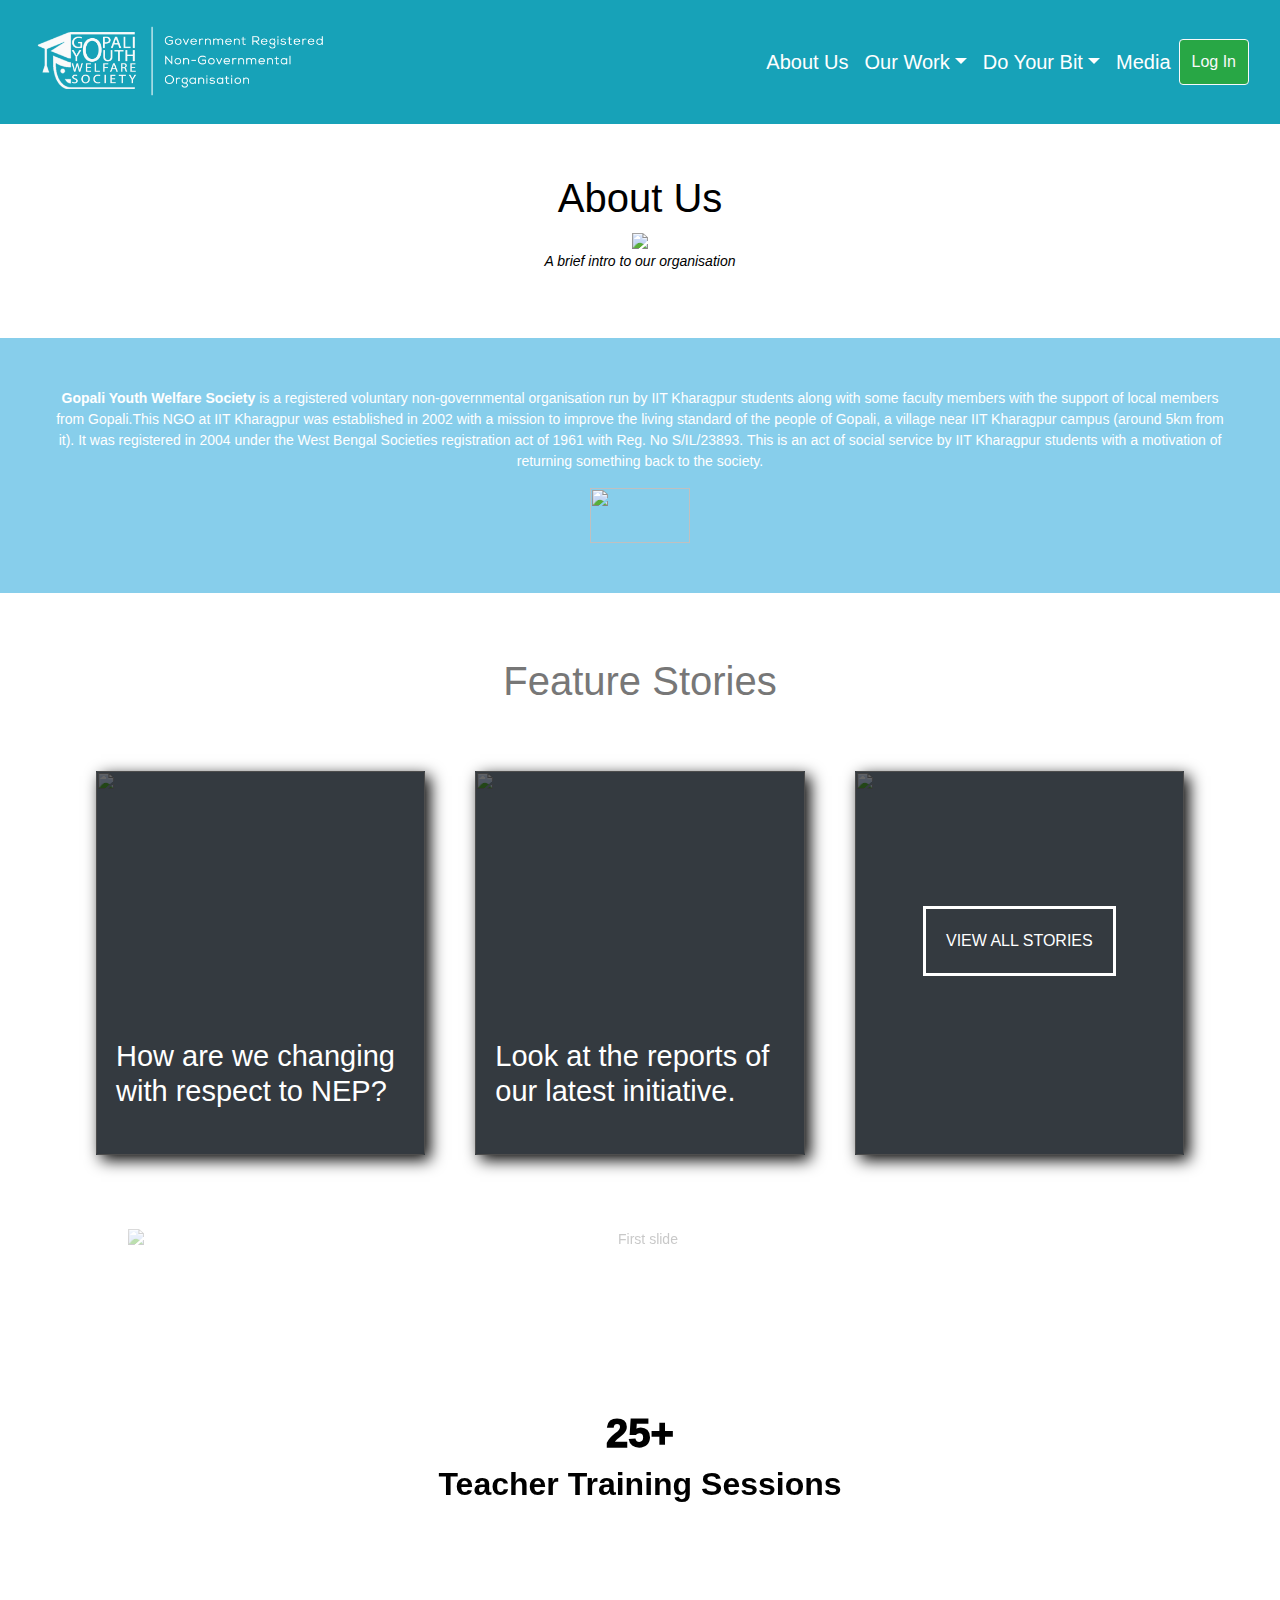
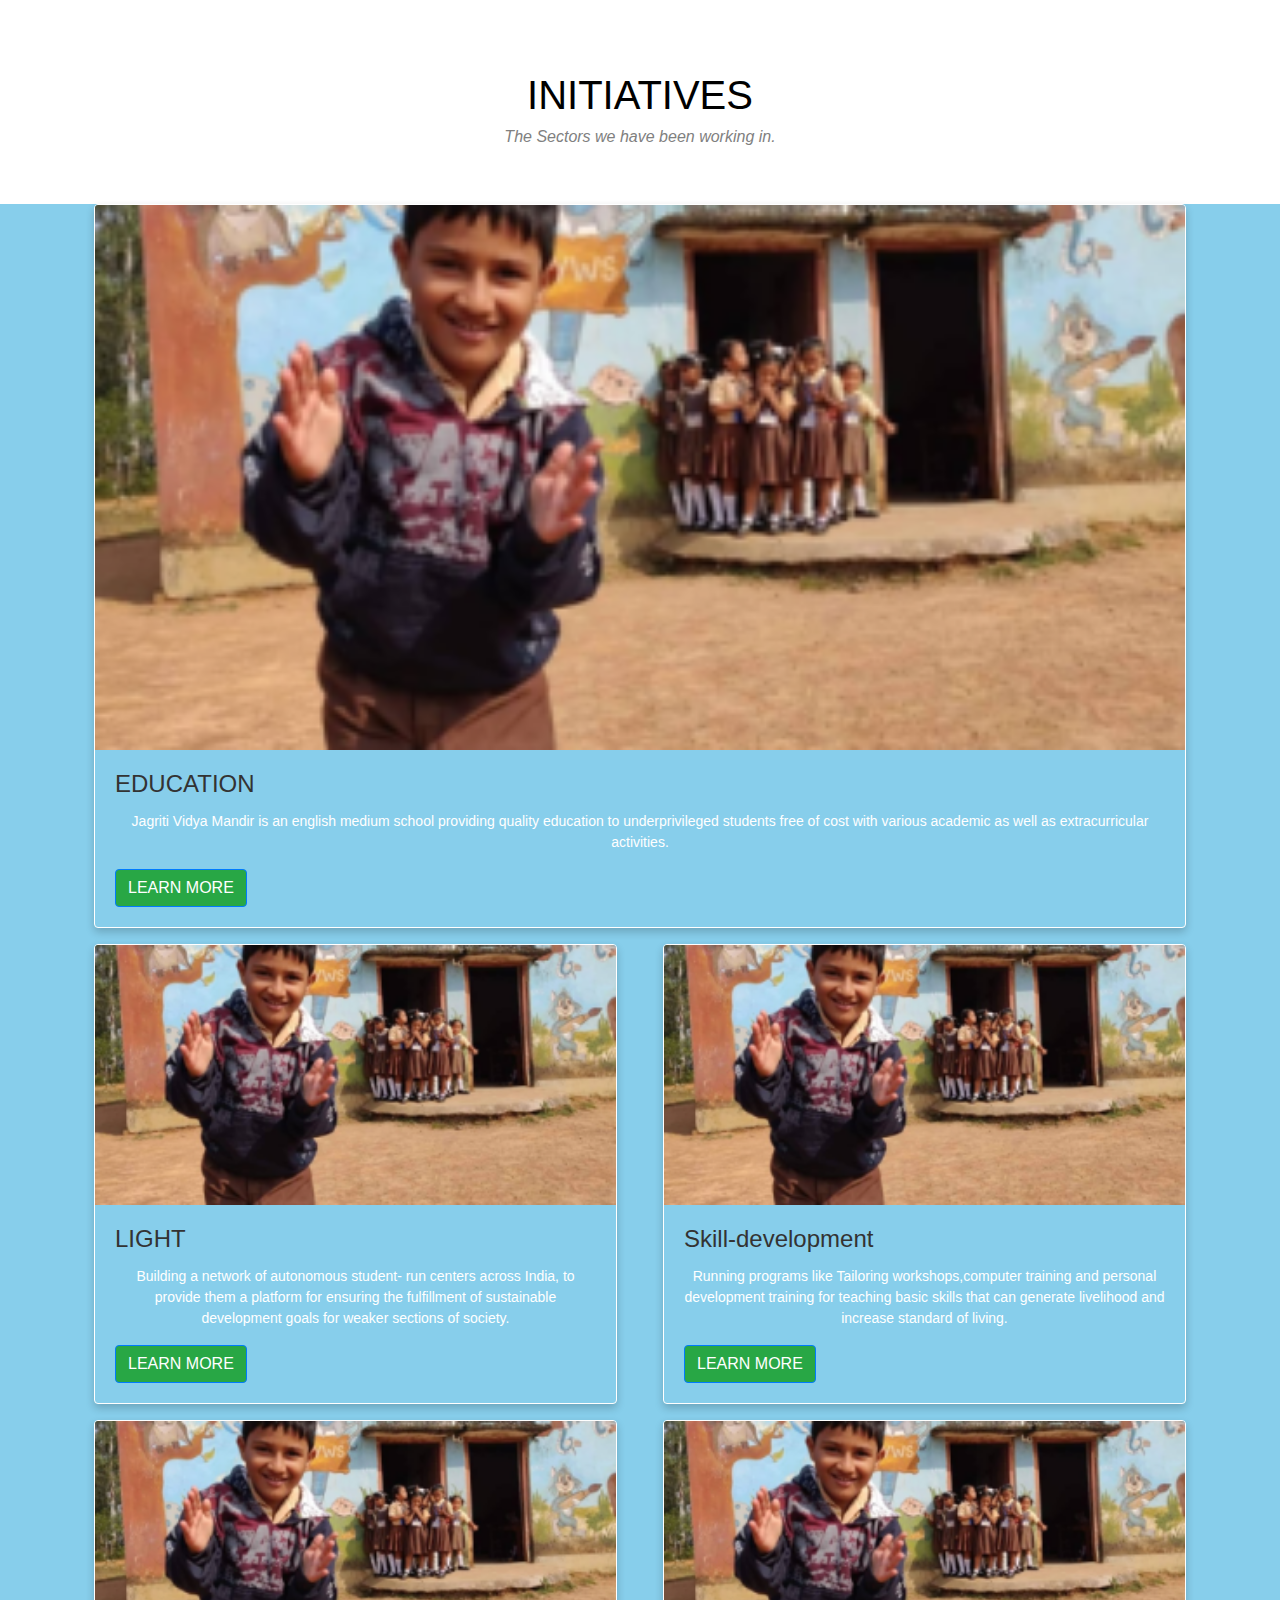
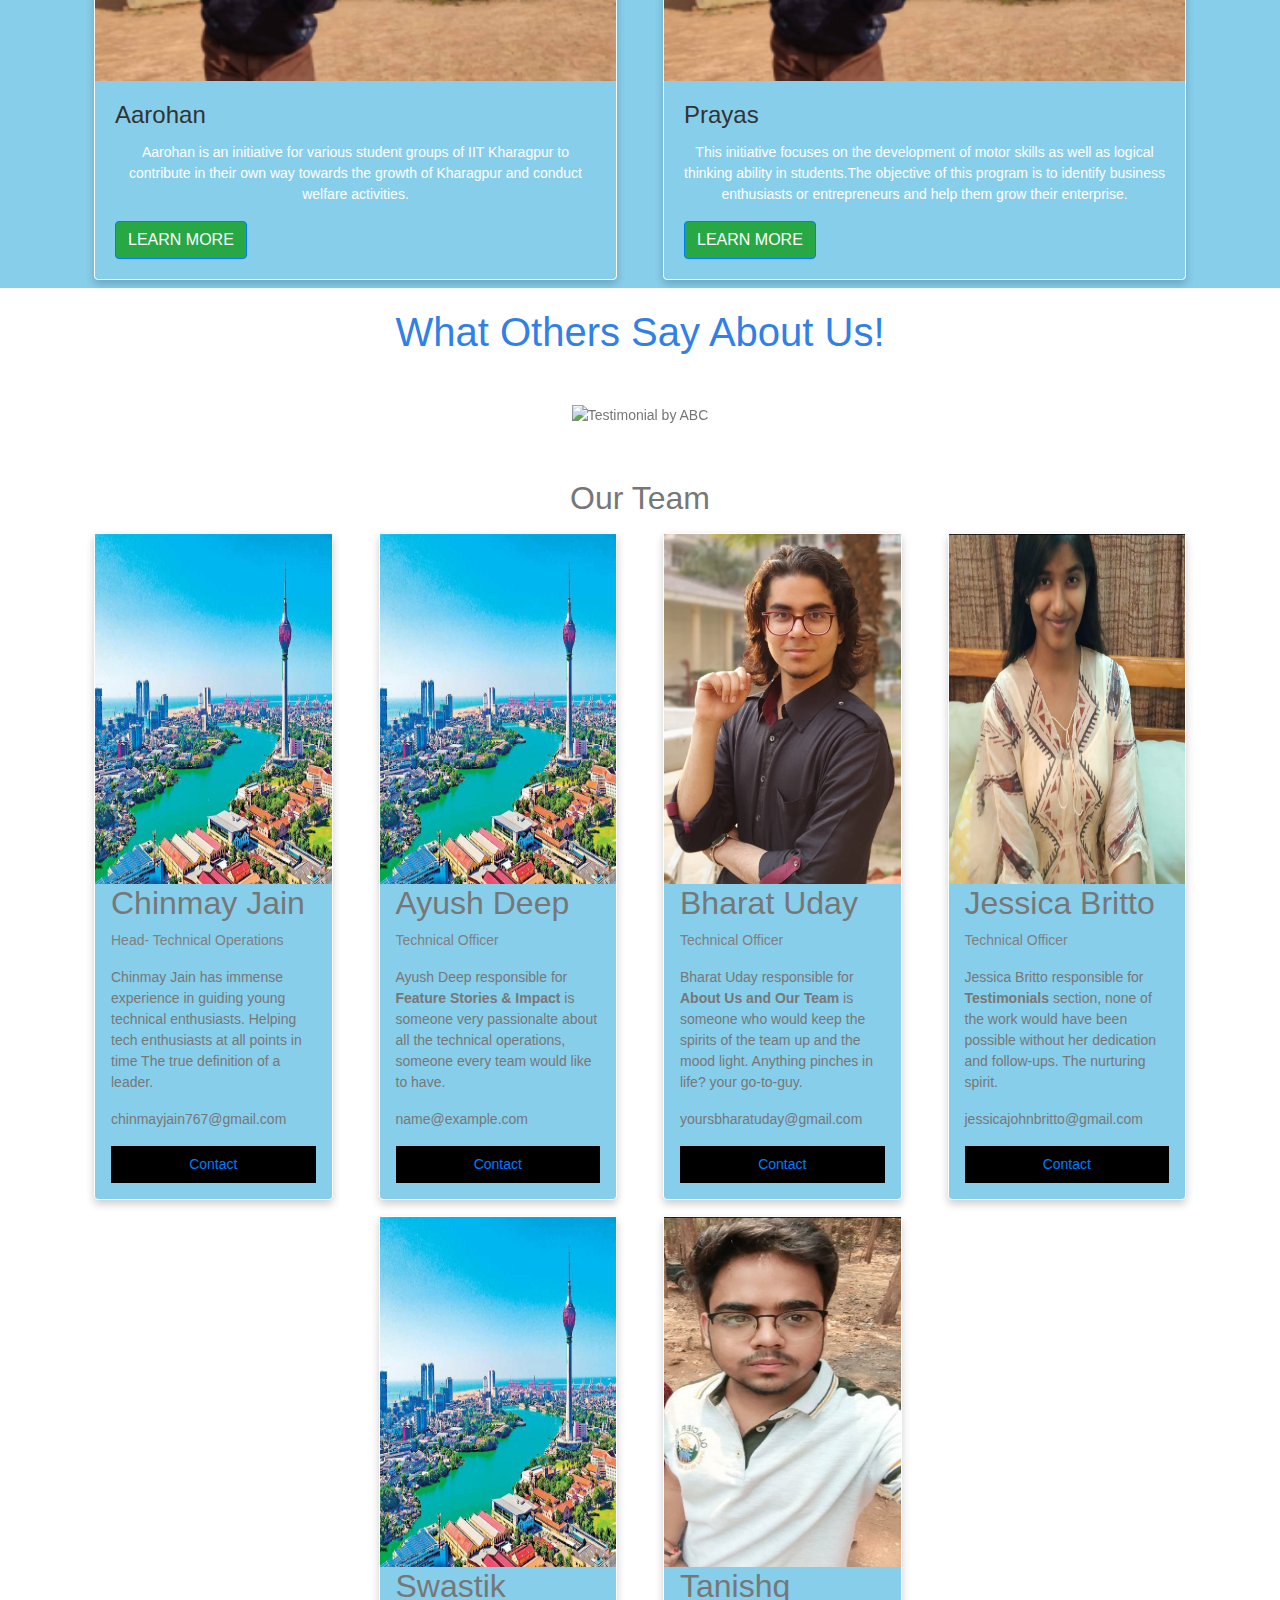
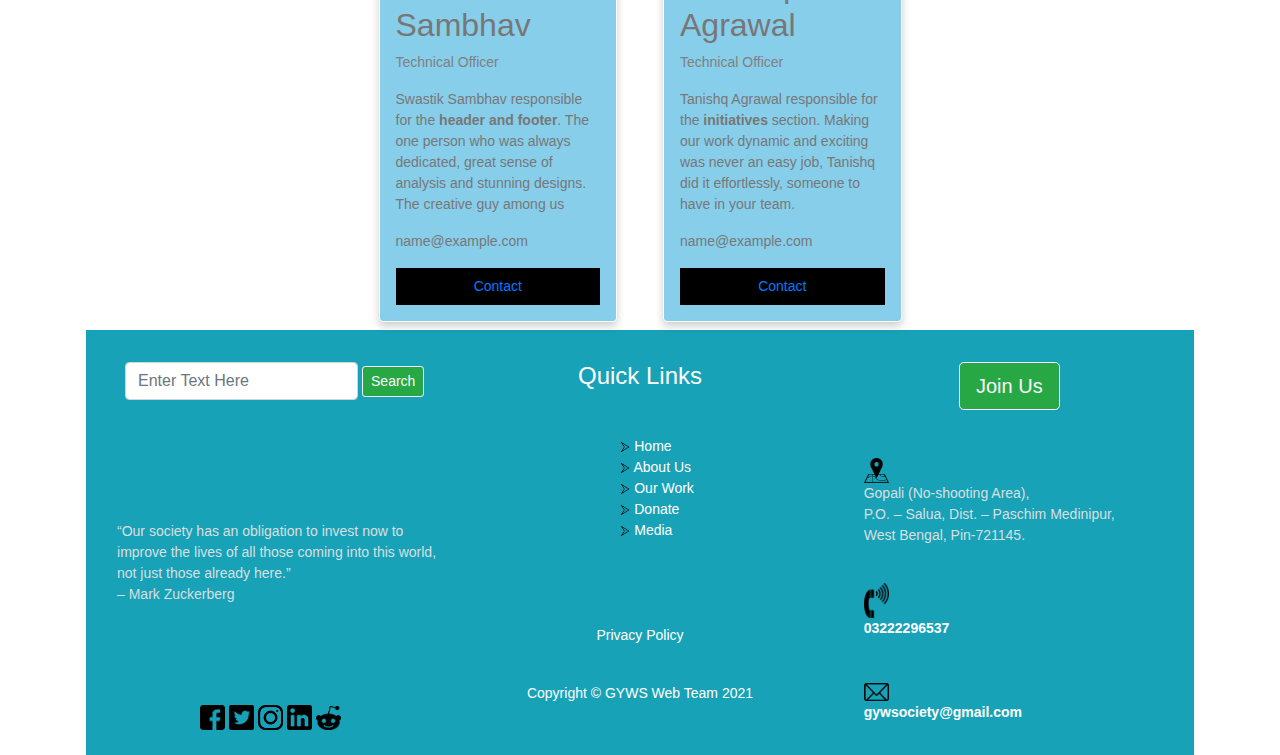
==== index.html @ 5623e13a "Update index.html" ====
<!doctype html>
<html lang="en">
  <head>
    <title>Welcome To GYWS!
    </title>
    <!-- Required meta tags -->
    <meta charset="utf-8">
    <meta name="viewport" content="width=device-width, initial-scale=1, shrink-to-fit=no">
    <!--Css-->
    <link rel="stylesheet" type="text/css" href="style.css">
    <!-- Bootstrap CSS -->
    <link rel="stylesheet" href="https://stackpath.bootstrapcdn.com/bootstrap/4.3.1/css/bootstrap.min.css" integrity="sha384-ggOyR0iXCbMQv3Xipma34MD+dH/1fQ784/j6cY/iJTQUOhcWr7x9JvoRxT2MZw1T" crossorigin="anonymous">
  <link rel="stylesheet" href="assets/style1.css">
  </head>
  <style>
    <!--header-section-->
    .large { font-size: 20px;}
    
    <!---About Us and Team Section-->

    .column {
  float: left;
  width: 33.3%;
  margin-bottom: 16px;
  padding: 0 8px;
}
.image{
  width: 100px;
  height:350px;
    }

.card {
  box-shadow: 0 4px 8px 0 rgba(0, 0, 0, 0.2);
  margin: 8px;
}

.about-section {
  padding: 50px;
  text-align: center;
  background-color: white;
  color: black;
}
.info {
  padding: 50px;
  text-align: center;
  background-color: skyblue;
  color: white;
}

.container {
  padding: 0 16px;
}

.container::after, .row::after {
  content: "";
  clear: both;
  display: table;
}

.title {
  color: grey;
}

.button {
  border: none;
  outline: 0;
  display: inline-block;
  padding: 8px;
  color: white;
  background-color: #000;
  text-align: center;
  cursor: pointer;
  width: 100%;
}

.button:hover {
  background-color: #555;
}

@media screen and (max-width: 650px) {
  .column {
    width: 100%;
    display: block;
  }
}
    
    <!--impact-section-->
  *{
 margin: 0;
 padding: 0;
}
body{
 font-family: 'Raleway', sans-serif;
 font-size: 14px;
 font-weight: 400;
 color: #777;
}
h5{
 font-size : 24px;
 color: #777;
}
#team .card{
 position: relative;
 margin: 10px;
 border-radius: 0;
 border:none;
 box-shadow: 5px 5px 15px #000000;
 transition: all 0.3s ease-in;
 -webkit-transition: all 0.3s ease-in;
 -moz-transition: all 0.3s ease-in;
}
#team .card:hover{
 color: #fff;
 border-radius: 5px;
 border:none;
 box-shadow: 5px 5px 10px #000000;
 cursor: pointer;
}
#team .card a{
 color: #FFFFFF;
 font-size: calc(30% + 1vw + 1vh);
 position: absolute;
 top: 70%;
}
.inner{
 overflow: hidden;
 flex-grow: 1;
 object-fit: contain;
}
#team .card img{
 transition: all 1.5s ease;
 width: 100%;
 height: 30vw;
 object-fit: cover;
 filter: brightness(40%);
}
#team .card:hover img{
 transform: scale(1.1);
 filter: brightness(30%);
}
#team .card:hover .b1{
 color: #000000;
 background-color: #FFFFFF;
 font-weight: bold;
}
#team .card:hover a{
 opacity:0;
}
.b1{
 font-size: 1rem;
 color: #FFFFFF;
 border: #FFFFFF 3px solid;
 background-color: inherit;
 padding: inherit;
}
.center {
 position: absolute;
 top: 30%;
 width: 100%;
 text-align: center;
}
.b2{
 font-size: 1rem;
 color: #FFFFFF;
 border: #FFFFFF 3px solid;
 background-color: inherit;
 padding: inherit;
 opacity:0;
}
#team .card:hover .b2{
 opacity:1;
}
#carouselExampleControls{
 height: 400px;
 width: 80%;
 justify-content: center;
}
#carouselExampleControls .carousel-inner img{
 opacity: 0.4;
 height: 400px;
 width: 80%;
}
.c2{
 color: #000000;
 position:absolute;
 top: 40%;
}
.c2 h1{
 font-weight: 1000;
}
.c2 h2{
 font-weight: bold;
}
    
    <!--Testimonial-section-->

#tt{
        background-color: rgb(255, 255, 255);
        border: black;
        border-width: 5px;
      }
      #th1{
          color: rgb(48, 128, 231);
          margin-top: 10px;
          padding-top: 10px;
          margin-bottom: 0px;
      }
      #i1{
      width:90%;
      height:70%;
      }
      
      @media screen and (max-width: 900px) {
        #i1{
          width:100%;
          height:max-content;
        }
      }

    
    <!--footer-section-->

footer a, footer p {
    color: rgba(230, 227, 227, 0.945);
}
.leftmargin{
    margin-left: 150px;
}
    
</style>
  <body>
    
 <!--header section-->
    
    <div class="header">
      <nav class="navbar navbar-expand-md navbar-dark bg-info">

        <div class="container-fluid" >

          <img class="navbar-brand" src="logo.png" alt="logo" width="300px" >
          <button class="navbar-toggler" type="button" data-toggle="collapse" data-target="#header">
            <span class="navbar-toggler-icon"></span>
          </button>

          <div class="collapse navbar-collapse " id="header">
              <div class="navbar-nav ml-auto">
              
                <a class="nav-item nav-link text-white large" href="#home">About Us</a>
                <div class="dropdown">
                <a class="nav-item nav-link dropdown-toggle text-white large" data-toggle="dropdown" id="dropdown-menu" href="#ourwor">Our Work</a>
                    <div class="dropdown-menu">
                      <a href="" class="dropdown-item">Initiative 1</a>
                      <a href="" class="dropdown-item">Initiative 2</a>
                      <a href="" class="dropdown-item">Initiative 3</a>
                    </div>
                  </div>

                  <div class="dropdown">
                    <a class="nav-item nav-link dropdown-toggle text-white large" data-toggle="dropdown" id="dropdown-menu" href="#ourwor">Do Your Bit</a>
                        <div class="dropdown-menu">
                          <a href="" class="dropdown-item"><img src="donation.png " width="40px">  Donate</a>
                          <a href="" class="dropdown-item"><img src="volunteer.png" width="40px">  Volunteer</a>
                          <a href="" class="dropdown-item"><img src="join.png" width="40px">  Join</a>
                        </div>
                      </div>
                
                
                
                <a class="nav-item nav-link text-white large" href="#home">Media</a>

                <button class="btn btn-success btn-outline-light">Log In</button>
              </div>
            

          </div>
        </div>

      </nav>

    </div>
    
    <!---About Us-->

    <div class="about-section">
      <h1>About Us</h1> <img src="https://www.bloopanimation.com/wp-content/uploads/2016/11/educationIcon.png" height="100">
      <p><i>A brief intro to our organisation</i></p>
    
    </div>
    <div class="info">
      <p><b>Gopali Youth Welfare Society</b> is a registered voluntary non-governmental organisation run by IIT Kharagpur students along with some faculty members with the support of local members from Gopali.This NGO at IIT Kharagpur was established in 2002 with a mission to improve the living standard of the people of Gopali, a village near IIT Kharagpur campus (around 5km from it). It was registered in 2004 under the West Bengal Societies registration act of 1961 with Reg. No S/IL/23893. This is an act of social service by IIT Kharagpur students with a motivation of returning something back to the society.</p>
      <a href="https://www.gyws.org/about"><img src="https://www.kitchenstewardship.com/wp-content/uploads/2017/06/learn-more-button-1024x480.png" width="100" height="55"></a>
    </div>
    <p></P>
    <p></P>
    <p></P>
    <p></P>

    <!--imapct section-->
    
    <section id="team">
    <div class="container my-3 py-5">
      <div class="row mb-5">
        <div class="col text-center">
          <h1>Feature Stories </h1>
        </div>
      </div>
      <div class="row justify-content-center">
        <div class="col-lg-4 col-md-6 col-sm-9">
          <div class="card bg-dark text-white">
            <div class="inner">
              <img class="card-img" src="https://upload.wikimedia.org/wikipedia/commons/thumb/2/22/Malus_domestica_a1.jpg/330px-Malus_domestica_a1.jpg">
            </div>
            <div class="card-img-overlay center">
              <button class="b2">READ MORE</button>
            </div>
            <div class="card-img-overlay">
              <h5 class="card-title"><a>How are we changing with respect to NEP?</a></h5>
            </div>
          </div>

        </div>
        <div class="col-lg-4 col-md-6 col-sm-9">
          <div class="card bg-dark text-white">
            <div class="inner">
              <img class="card-img" src="https://www.edumilestones.com/blog/images/career-counselling-techniques.png">
            </div>
            <div class="card-img-overlay center">
              <button class="b2">READ MORE</button>
            </div>
            <div class="card-img-overlay">
              <h5 class="card-title"><a>Look at the reports of our latest initiative.</a></h5>
            </div>
          </div>

        </div>

        <div class="col-lg-4 col-md-6 col-sm-9">
          <div class="card bg-dark text-white">
            <div class="inner">
              <img class="card-img" src="https://www.worldvision.org/wp-content/uploads/2018/08/D324-0485-264-850x567.jpg">
            </div>
            <div class="card-img-overlay center">
              <button class="b1">VIEW ALL STORIES</button>
            </div>
          </div>

        </div>


      </div>

    </div>
    <center>
        <div id="carouselExampleControls" class="carousel slide" data-ride="carousel">
          <div class="carousel-inner">
            <div class="carousel-item active">
              <img class="d-block w-100" src="https://chronicle.brightspotcdn.com/dims4/default/405b78d/2147483647/strip/true/crop/1152x648+0+0/resize/840x473!/quality/90/?url=http%3A%2F%2Fchronicle-brightspot.s3.amazonaws.com%2F78%2F79%2F1eb1ce05400391e5690e4718496b%2Fmain-gif-lr.gif" alt="First slide">
              <div class="carousel-caption c2">
                <h1>25+</h1>
                <h2>Teacher Training Sessions</h2>
              </div>
            </div>
            <div class="carousel-item">
              <img class="d-block w-100" src="https://d1nakyqvxb9v71.cloudfront.net/wp-content/uploads/2020/01/Heart-Article-Hero-1200x500.gif" alt="Second slide">
              <div class="carousel-caption c2">
                <h1>1000+</h1>
                <h2>Potential Blood Donor Database</h2>
              </div>
            </div>
            <div class="carousel-item">
              <img class="d-block w-100" src="https://media1.giphy.com/media/3oeQdrm5bD0PWdd4Un/giphy.gif" alt="Third slide">
              <div class="carousel-caption c2">
                <h1>110+</h1>
                <h2>Women attended tailoring workshop</h2>
              </div>
            </div>
            <div class="carousel-item">
              <img class="d-block w-100" src="https://64.media.tumblr.com/82d0af48dd5327c4eca65b59a667a4f4/tumblr_or1g146ju71uji2p9o1_1280.gifv" alt="Second slide">
              <div class="carousel-caption c2">
                <h1>25+</h1>
                <h2>Bicycles Donated</h2>
              </div>
            </div>
            <div class="carousel-item">
              <img class="d-block w-100" src="https://classroomclipart.com/images/gallery/Animations/Computers/man-using-computer-keyboard-2-animated.gif" alt="Second slide">
              <div class="carousel-caption c2">
                <h1>100+</h1>
                <h2>People Attended Computer Workshop</h2>
              </div>
            </div>
            <div class="carousel-item">
              <img class="d-block w-100" src="https://www.animaker.com/blog/wp-content/uploads/2017/07/ezgif-1-fd52f7151c.gif" alt="Second slide">
              <div class="carousel-caption c2">
                <h1>10+</h1>
                <h2>States Covered</h2>
              </div>
            </div>
            <div class="carousel-item">
              <img class="d-block w-100" src="https://www.akshayapatra.org/images/Kids-playing_4s.gif" alt="Second slide">
              <div class="carousel-caption c2">
                <h1>410+</h1>
                <h2>Students Gained Free Education</h2>
              </div>
            </div>
            <div class="carousel-item">
              <img class="d-block w-100" src="https://res.cloudinary.com/jerrick/image/upload/v1528133694/u7jd1ksapcrba580s8la.gif" alt="Second slide">
              <div class="carousel-caption c2">
                <h1>2000+</h1>
                <h2>Families Provided With Basic Amenities during Covid-19</h2>
              </div>
            </div>
            <div class="carousel-item">
              <img class="d-block w-100" src="https://media4.s-nbcnews.com/i/newscms/2021_11/1688460/metabolism-kb-main-210316_ec49560695338606eb58cb8f2a6b76e8.gif" alt="Second slide">
              <div class="carousel-caption c2">
                <h1>450+</h1>
                <h2>Families Provided With Food Kits during Covid-19</h2>
              </div>
            </div>
            <div class="carousel-item">
              <img class="d-block w-100" src="https://cdn.videoplasty.com/gif/indian-casual-woman-putting-on-face-mask-stock-gif-16028-384x216.gif?1603870643" alt="Second slide">
              <div class="carousel-caption c2">
                <h1>5000+</h1>
                <h2>Masks Distributed during Covid-19</h2>
              </div>
            </div>
          </div>
          <a class="carousel-control-prev" href="#carouselExampleControls" role="button" data-slide="prev">
            <span class="carousel-control-prev-icon" aria-hidden="true"></span>
            <span class="sr-only">Previous</span>
          </a>
          <a class="carousel-control-next" href="#carouselExampleControls" role="button" data-slide="next">
            <span class="carousel-control-next-icon" aria-hidden="true"></span>
            <span class="sr-only">Next</span>
          </a>
        </div>
      </div>
      </center>
  </section>
</br>
</br>


<!--Initiatives- section-->

  <iframe src="initiatives.html" onload="this.insertAdjacentHTML('afterend', (this.contentDocument.body||this.contentDocument).innerHTML);this.remove()"></iframe>

 <!--Testimonial-section-->

  <div class="container" id="k1">
    <div id="tt">
           <div class="row mb-5" id="tt1">
               <div class="col text-center display-1">
                   <h1 id="th1">What Others Say About Us!</h1>
               </div>
           </div>
       </div>
   <center>
   <div id="demo" class="carousel slide" data-ride="carousel">
     <ul class="carousel-indicators">
       <li data-target="#demo" data-slide-to="0" class="active"></li>
       <li data-target="#demo" data-slide-to="1"></li>
       <li data-target="#demo" data-slide-to="2"></li>
     </ul>
     
     <div class="carousel-inner">
       <div class="carousel-item active">
         <img id="i1" src="https://serudsindia.org/wp-content/uploads/2018/07/3.png" alt="Testimonial by ABC">
       </div>
       <div class="carousel-item">
         <img id="i1" src="https://serudsindia.org/wp-content/uploads/2018/07/8.png" alt="Testimonial by BCA">
       </div>
       <div class="carousel-item">
         <img id="i1" src="https://ls4l.org/wp-content/uploads/2020/04/2.png" alt="Testimonial by CAB">
       </div>
     </div>
    
     <a class="carousel-control-prev" href="#demo" data-slide="prev">
       <span class="carousel-control-prev-icon"></span>
     </a>
     <a class="carousel-control-next" href="#demo" data-slide="next">
       <span class="carousel-control-next-icon"></span>
     </a>
   </div>
   </center>

   <div>
    <pre>
      
    </pre>
  </div>
  
    <!-- Team Section-->
     <h2 style="text-align:center">Our Team</h2>
  <div class="row justify-content-center">
    <div class="col-lg-3 col-md-4 col-sm-5">
      <div class="card">
        <img class="image" src="sri lanka.jpg" alt="Jane" style="width:100%">
        <div class="container">
          <h2>Chinmay Jain</h2>
          <p class="title">Head- Technical Operations</p>
          <p>Chinmay Jain has immense experience in guiding young technical enthusiasts. Helping tech enthusiasts at all points in time The true definition of a leader.</p>
          <p>chinmayjain767@gmail.com</p>
          <p><button class="button">  <a href="mailto:chinmayjain767@gmail.com">Contact</a></button></p>
        </div>
      </div>
    </div>

    <div class="col-lg-3 col-md-4 col-sm-5">
      <div class="card">
        <img class="image" src="sri lanka.jpg" alt="Mike" style="width:100%">
        <div class="container">
          <h2>Ayush Deep</h2>
          <p class="title">Technical Officer </p>
          <p>Ayush Deep responsible for <b>Feature Stories & Impact</b> is someone very passionalte about all the technical operations, someone every team would like to have. </p>
          <p>name@example.com</p>
            <p><button class="button">  <a href="mailto:chinmayjain767@gmail.com">Contact</a></button></p>
        </div>
      </div>
    </div>
    <div class="col-lg-3 col-md-4 col-sm-5">
      <div class="card">
        <img class="image" src="bharat2.jpg" alt="Mike" style="width:100%">
        <div class="container">
          <h2>Bharat Uday</h2>
          <p class="title">Technical Officer</p>
          <p>Bharat Uday responsible for <b>About Us and Our Team </b>is someone who would keep the spirits of the team up and the mood light. Anything pinches in life? your go-to-guy. </p>
          <p>yoursbharatuday@gmail.com</p>
            <p><button class="button">  <a href="mailto:yoursbharatuday@gmail.com">Contact</a></button></p>
        </div>
      </div>
    </div>
    <div class="col-lg-3 col-md-4 col-sm-5">
      <div class="card">
        <img class="image" src="jessica.jpg" alt="Mike" style="width:100%">
        <div class="container">
          <h2>Jessica Britto</h2>
          <p class="title">Technical Officer</p>
          <p> Jessica Britto responsible for <b>Testimonials</b> section, none of the work would have been possible without her dedication and follow-ups. The nurturing spirit. </p>
          <p>jessicajohnbritto@gmail.com</p>
            <p><button class="button">  <a href="mailto:jessicajohnbritto@gmail.com">Contact</a></button></p>
        </div>
      </div>
    </div>
      <div class="col-lg-3 col-md-4 col-sm-5">
      <div class="card">
        <img class="image" src="sri lanka.jpg" alt="Mike" style="width:100%">
        <div class="container">
          <h2>Swastik Sambhav</h2>
          <p class="title">Technical Officer</p>
          <p>Swastik Sambhav responsible for the<b> header and footer</b>. The one person who was always dedicated, great sense of analysis and stunning designs. The creative guy among us </p>
          <p>name@example.com</p>
          <p><button class="button">  <a href="mailto:jessicajohnbritto@gmail.com">Contact</a></button></p>
        </div>
      </div>
    </div>


    <div class="col-lg-3 col-md-4 col-sm-5">
      <div class="card">
        <img class="image" src="tanishq.jpg" alt="John" style="width:100%">
        <div class="container">
          <h2>Tanishq Agrawal</h2>
          <p class="title">Technical Officer</p>
          <p>Tanishq Agrawal responsible for the<b> initiatives</b> section. Making our work dynamic and exciting was never an easy job, Tanishq did it effortlessly, someone to have in your team. </p>
          <p>name@example.com</p>
          <p><button class="button">  <a href="mailto:jessicajohnbritto@gmail.com">Contact</a></button></p>
        </div>
      </div>
    </div>
  </div>

   <!--footer section-->

  <footer class="bg-info">

    <div class="container-fluid py-3">
        <div class="row">
            <div class="col-lg-4  col-sm-6 col-md-6 ml-auto">
                
                <form class="form-inline my-2 my-lg-0 py-3 ml-4"> <input class="form-control mr-sm-1" type="text" placeholder="Enter Text Here"> <div class="btn-group btn-group-sm text-center"><button class="btn btn-success btn-outline-light my-2 my-sm-0" type="submit">Search</button></div> </form>
                <br><br><br><br><br>
                <p class="ml-3">“Our society has an obligation to invest now to improve the lives of all those coming into this world, not just those already here.”<br> – Mark Zuckerberg</p>
            <br><br><br><br>
            <div class="text-center"><a href="#"><img src="Facebook.png" width="25px"></a>
            <a href="#"><img src="Twitter.png" width="25px"></a>
            <a href="#"><img src="instagram.png" width="25px"></a>
            <a href="#"><img src="linkedin.png" width="25px"></a>
            <a href="#"><img src="Reddit.png" width="25px"></a></div>
                  

            </div>
            <div class="col-lg-4  col-sm-6 col-md-6">
                <h4 class="text-white py-3 text-center">Quick Links</h4><br>
                <div class="leftmargin"><a href="#Aboutus" class="text-white" ><img src="pointer.png" width="10px"> Home</a><br>
                <a href="#Aboutus" class="text-white" ><img src="pointer.png" width="10px"> About Us</a><br>
                <a href="#Aboutus" class="text-white" ><img src="pointer.png" width="10px"> Our Work</a><br>
                <a href="#Aboutus" class="text-white" ><img src="pointer.png" width="10px"> Donate</a><br>
                <a href="#Aboutus" class="text-white" ><img src="pointer.png" width="10px"> Media</a><br></div>
                <br>
                <br>
                <br>
                <br>
                <p class="text-center"><a href="#" class="text-white" >Privacy Policy</a><br></p>
                <br>
               
                <p class="text-center text-white">Copyright &copy; GYWS Web Team 2021 </p>
               
            </div>
            <div class="col-lg-4  col-sm-6 col-md-6 py-3">
                <div class="text-center"><div class="btn-group btn-group-lg "><button class="btn btn-success btn-outline-light my-2 my-sm-0 " type="submit">Join Us</button></div><br>
              </div><img src="address2.png" width="25px"class="mt-5 ml-4"><p class="ml-4"> Gopali (No-shooting Area),<br>
                    P.O. – Salua, Dist. – Paschim Medinipur,<br>
                    West Bengal, Pin-721145.
                    </p><br>
                    <img src="call.png" width="25px" class="ml-4"><br><a href="tel:03222296537" class="ml-4 text-white"><strong>03222296537</strong></a><br><br><br>
                    <img src="mail.png" width="25px" class="ml-4"><br><a href="mailto:gywsociety@gmail.com" class="ml-4 text-white"><strong>gywsociety@gmail.com</strong></a><br>
            </div>
        </div>
    </div>
</footer>
    
    <!-- Optional JavaScript -->
    <!-- jQuery first, then Popper.js, then Bootstrap JS -->
    <script src="https://code.jquery.com/jquery-3.3.1.slim.min.js" integrity="sha384-q8i/X+965DzO0rT7abK41JStQIAqVgRVzpbzo5smXKp4YfRvH+8abtTE1Pi6jizo" crossorigin="anonymous"></script>
    <script src="https://cdnjs.cloudflare.com/ajax/libs/popper.js/1.14.7/umd/popper.min.js" integrity="sha384-UO2eT0CpHqdSJQ6hJty5KVphtPhzWj9WO1clHTMGa3JDZwrnQq4sF86dIHNDz0W1" crossorigin="anonymous"></script>
    <script src="https://stackpath.bootstrapcdn.com/bootstrap/4.3.1/js/bootstrap.min.js" integrity="sha384-JjSmVgyd0p3pXB1rRibZUAYoIIy6OrQ6VrjIEaFf/nJGzIxFDsf4x0xIM+B07jRM" crossorigin="anonymous"></script>
  </body>
</html>
---- style.css ----
.large { font-size: 20px;}
---- assets/style1.css ----
.heading
{
  text-align: center;
  color: black;
}
.heading1
{
  text-align: center;
  color: grey;
  padding-bottom: 50px;
}

.card-title
{
  color: #333;
}

.card
{
  background-color: skyblue;
  border-width: 1px;
  border-color: white;
  margin: 10px;
}
.container
{
  padding-top: 10px;
}
.card-text
{
  text-align: center;
  color: #ffffff;
}
.initiatives
{
  padding-top: 0px;
  padding-bottom: 0px;
  padding-left:  50px;
  padding-right: 50px;
  align-items: center;
  flex-direction: column;
  justify-content: space-between;
  min-height: inherit;
  min-width: inherit;
  background-color: skyblue;
}
body{
  align-items: center;
  justify-content: center;
  min-height: 100vh;
  min-width: 100%;
}

.btn
{
  background-color: var(--green);
}
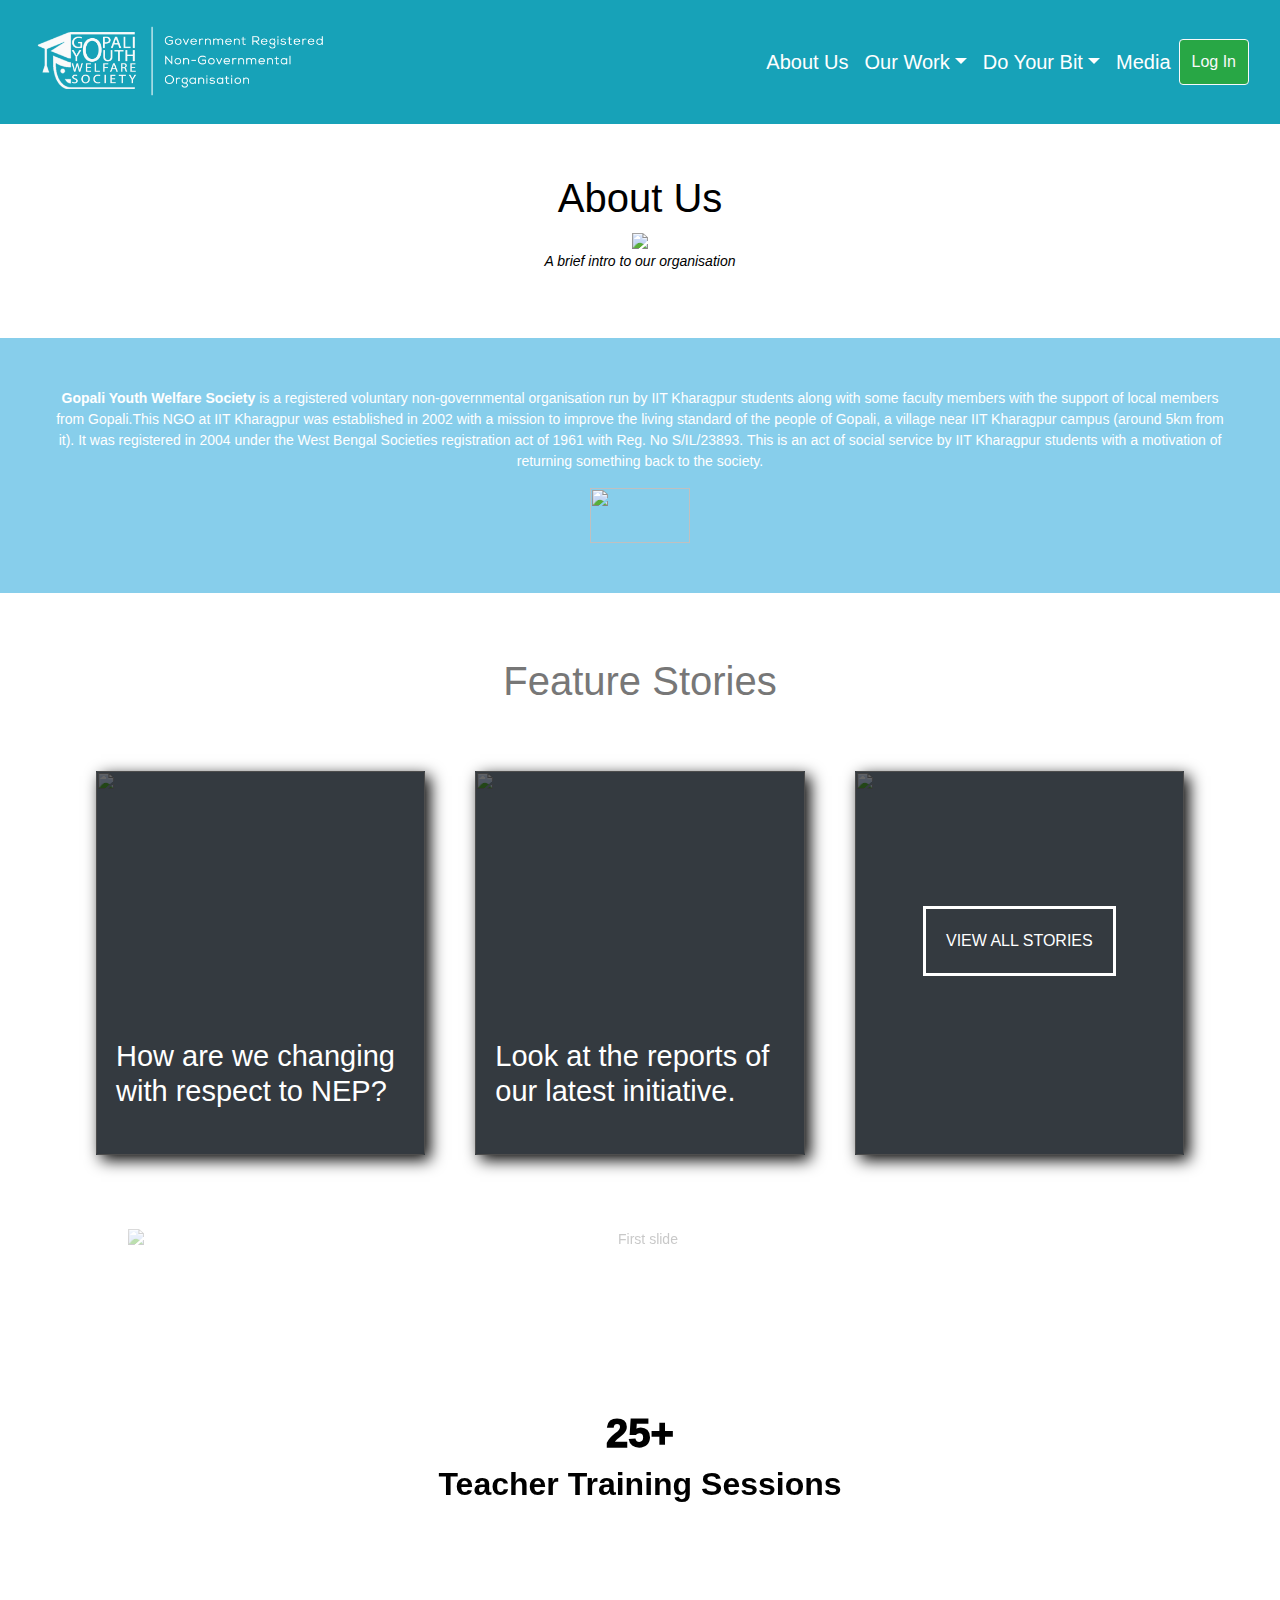
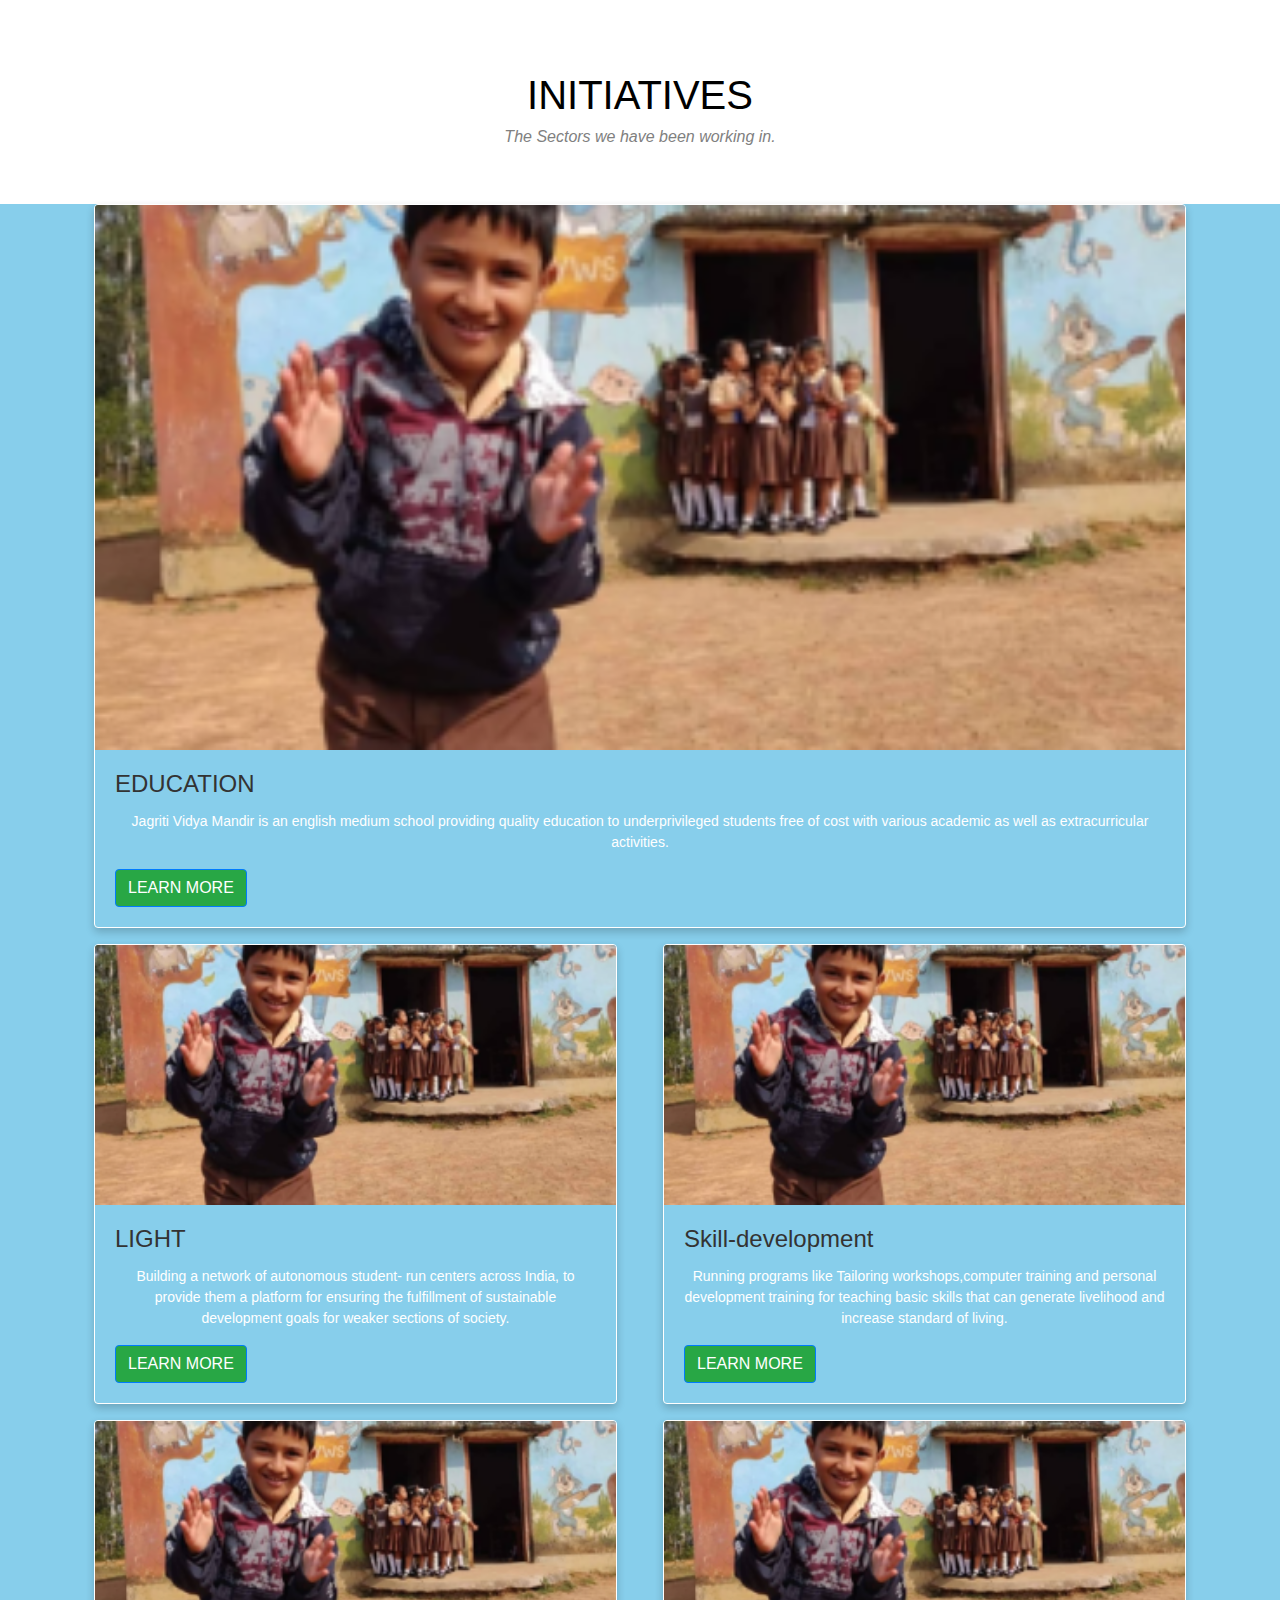
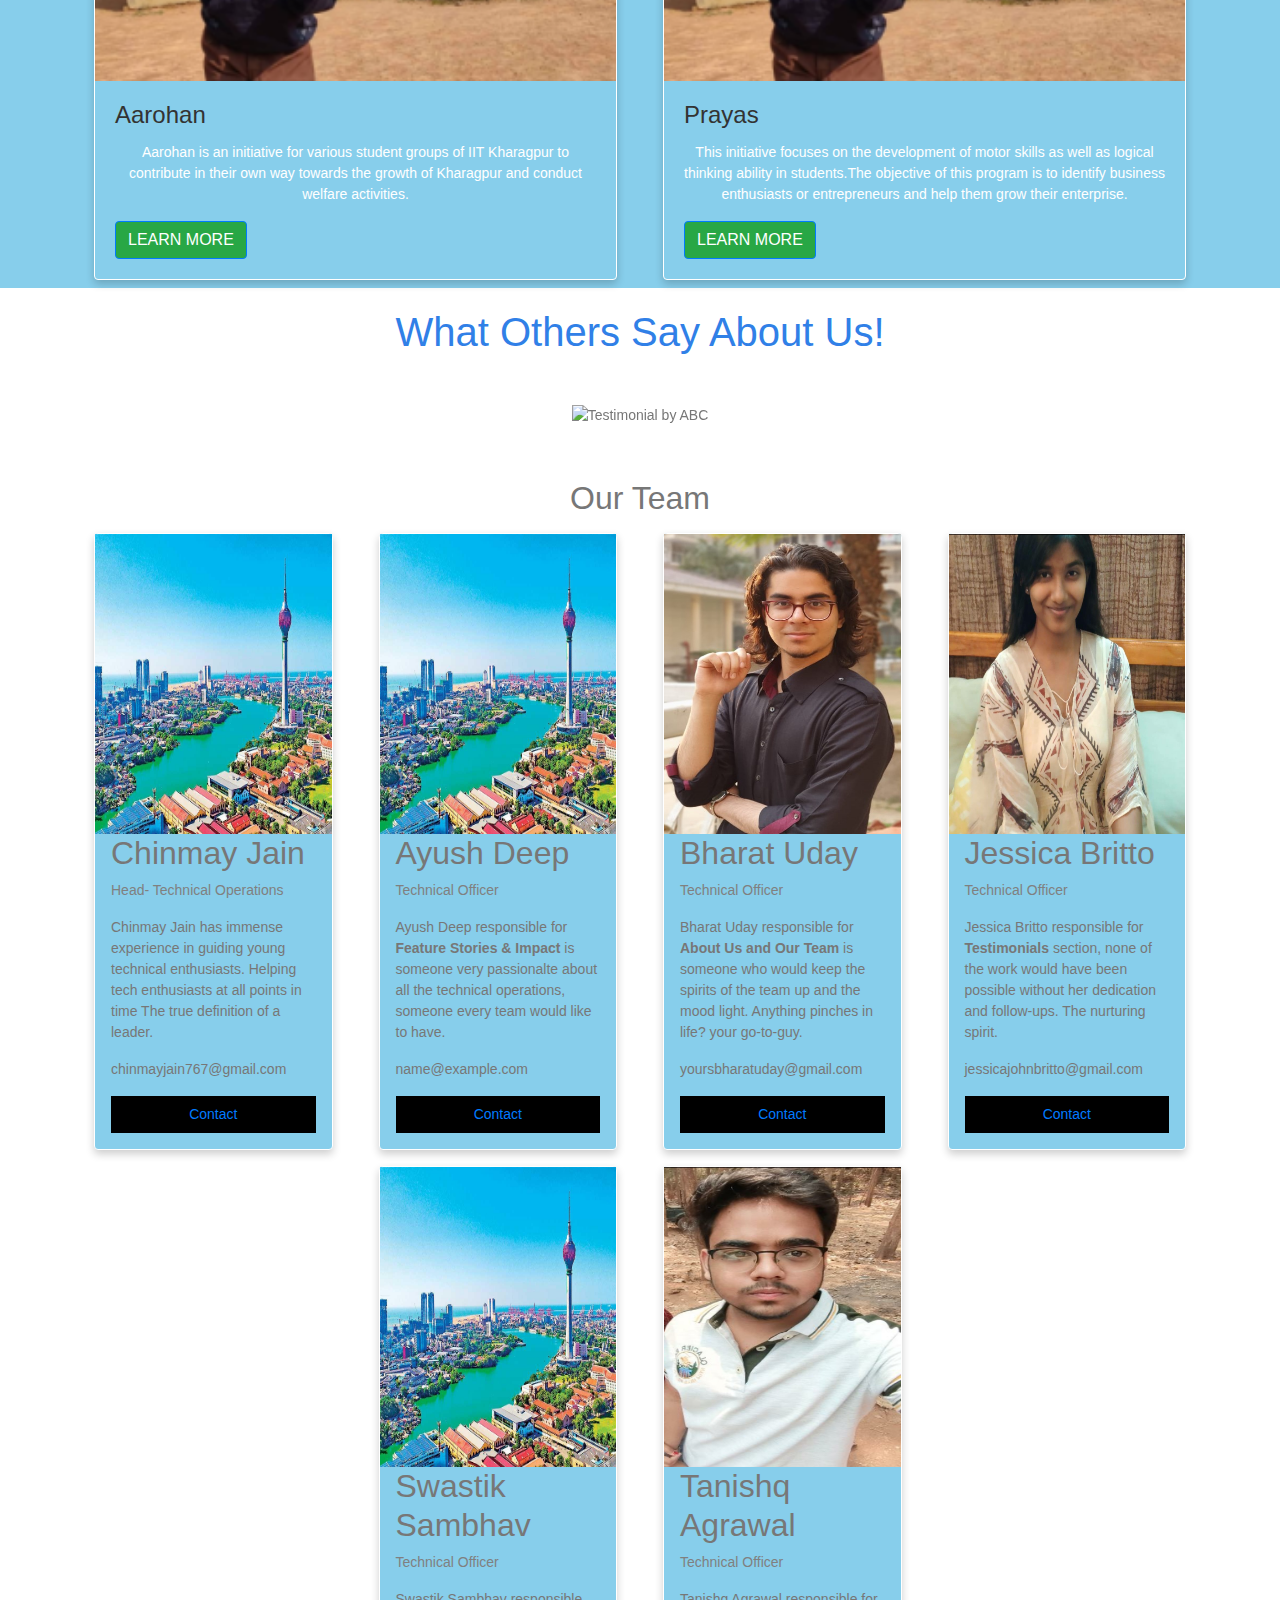
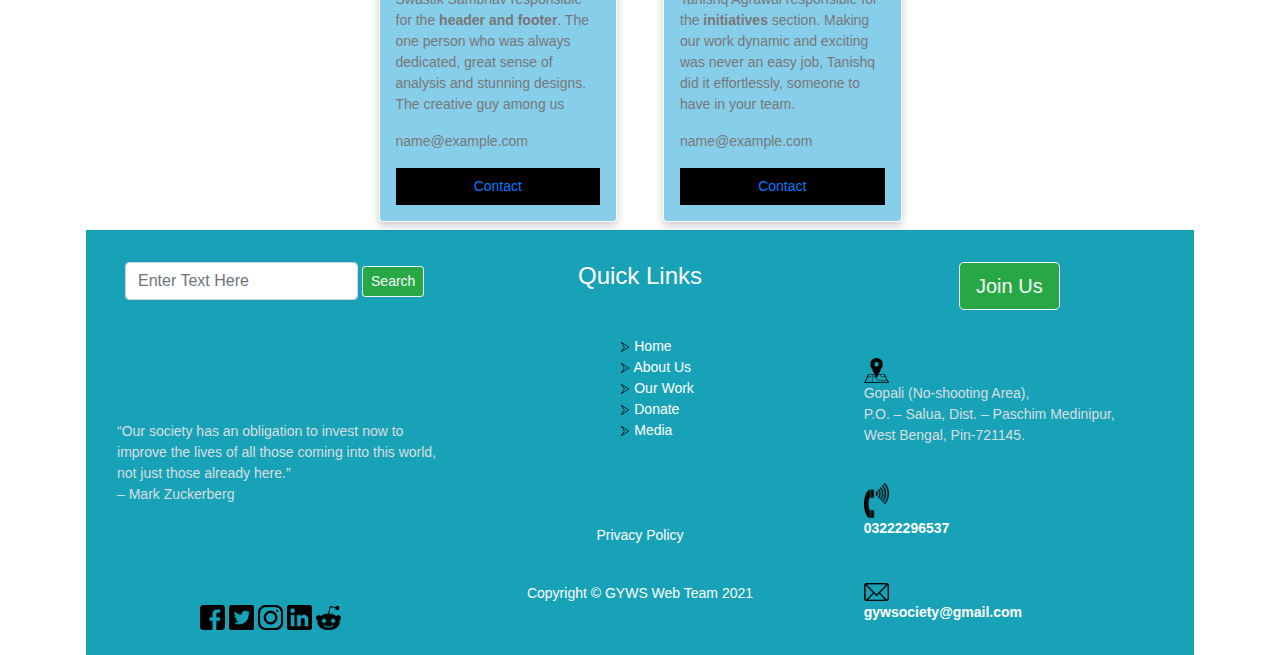
==== commit d7d7d685: "Update index.html" ====
--- a/index.html
+++ b/index.html
@@ -26,7 +26,7 @@
 }
 .image{
   width: 100px;
-  height:350px;
+  height:300px;
     }
 
 .card {
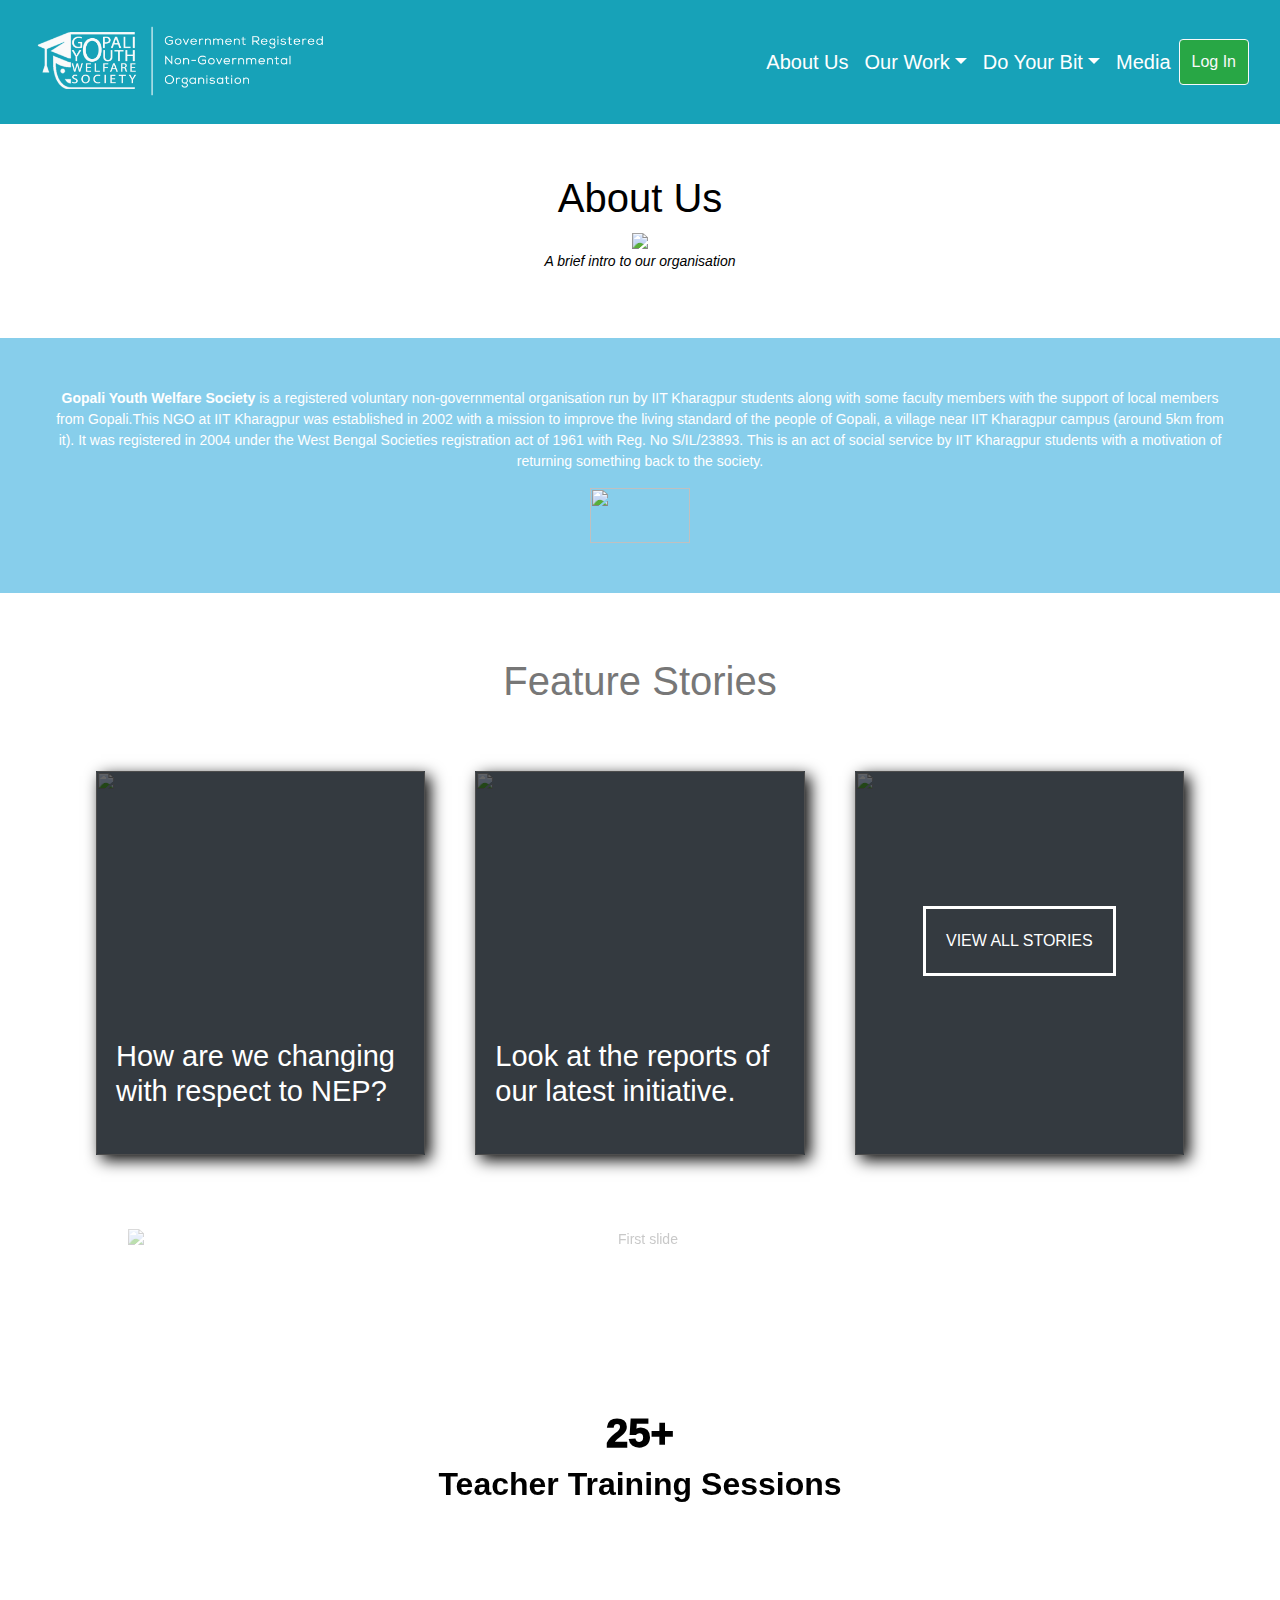
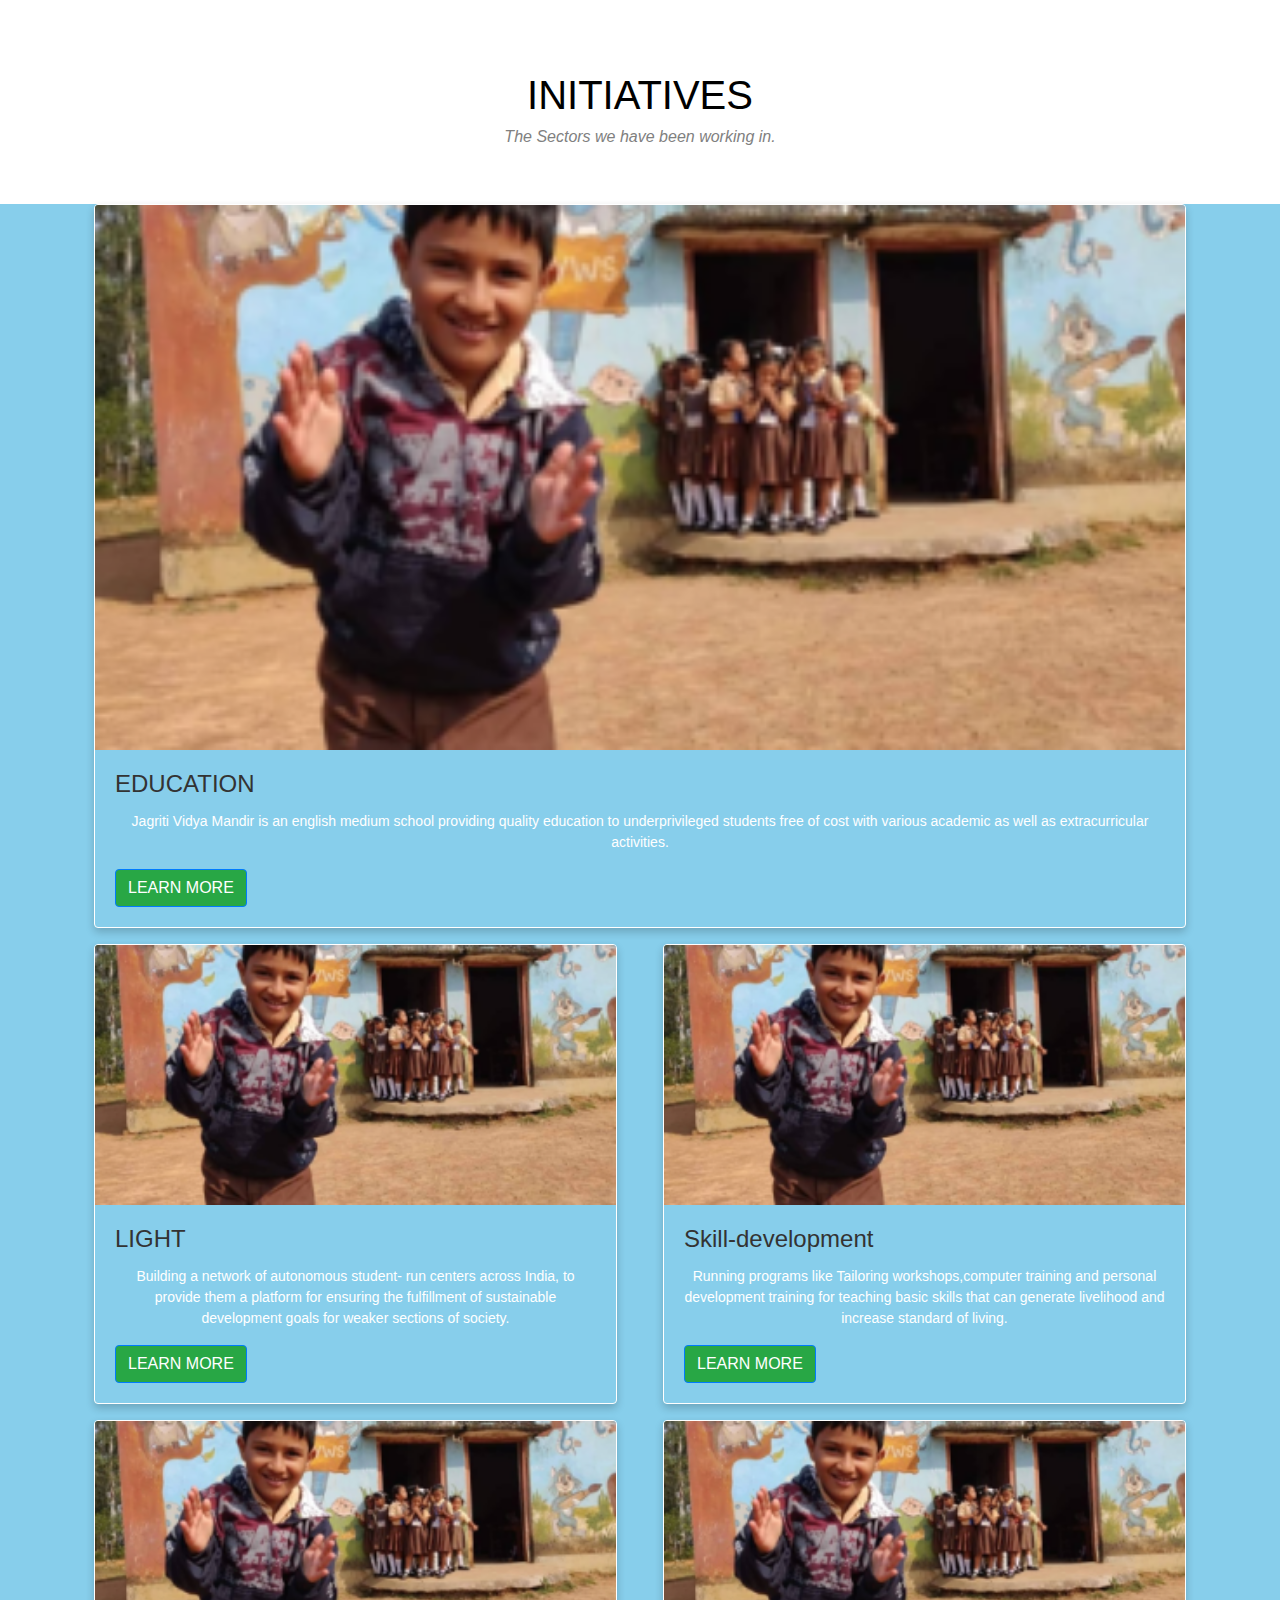
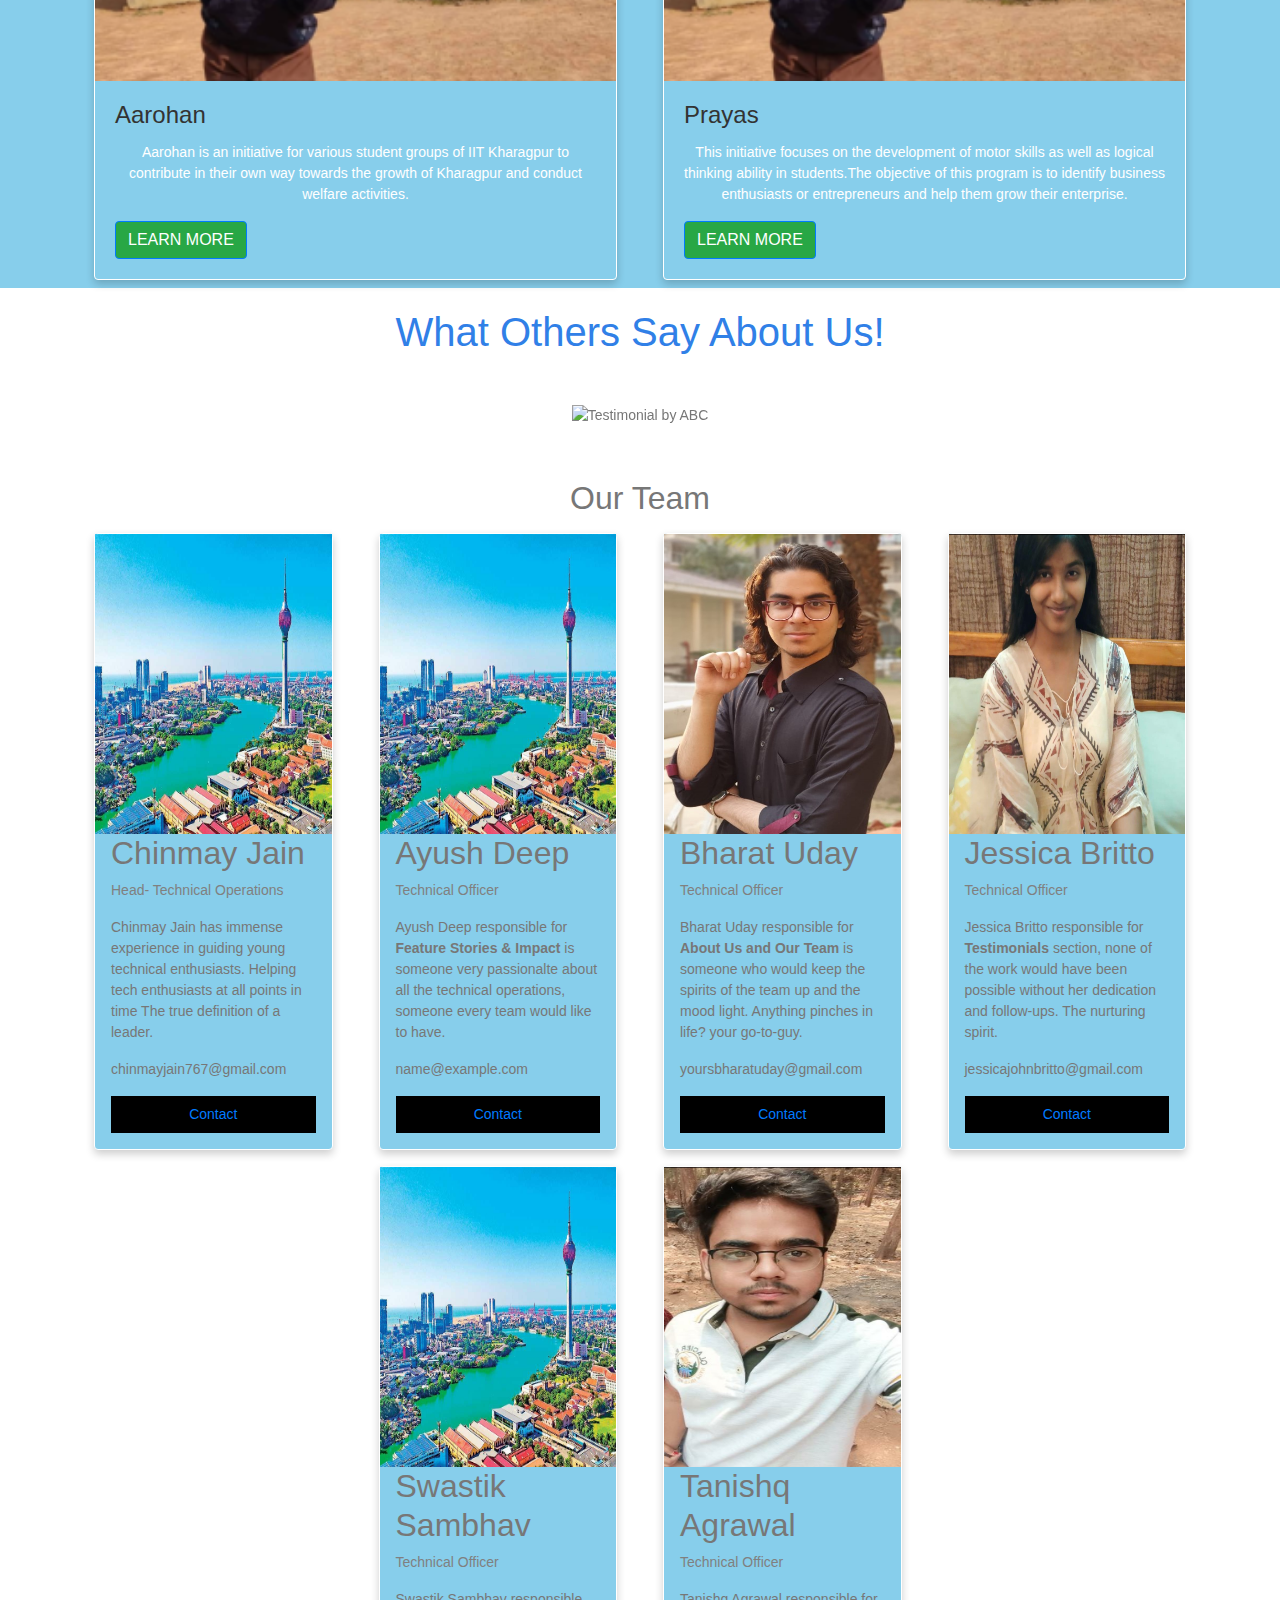
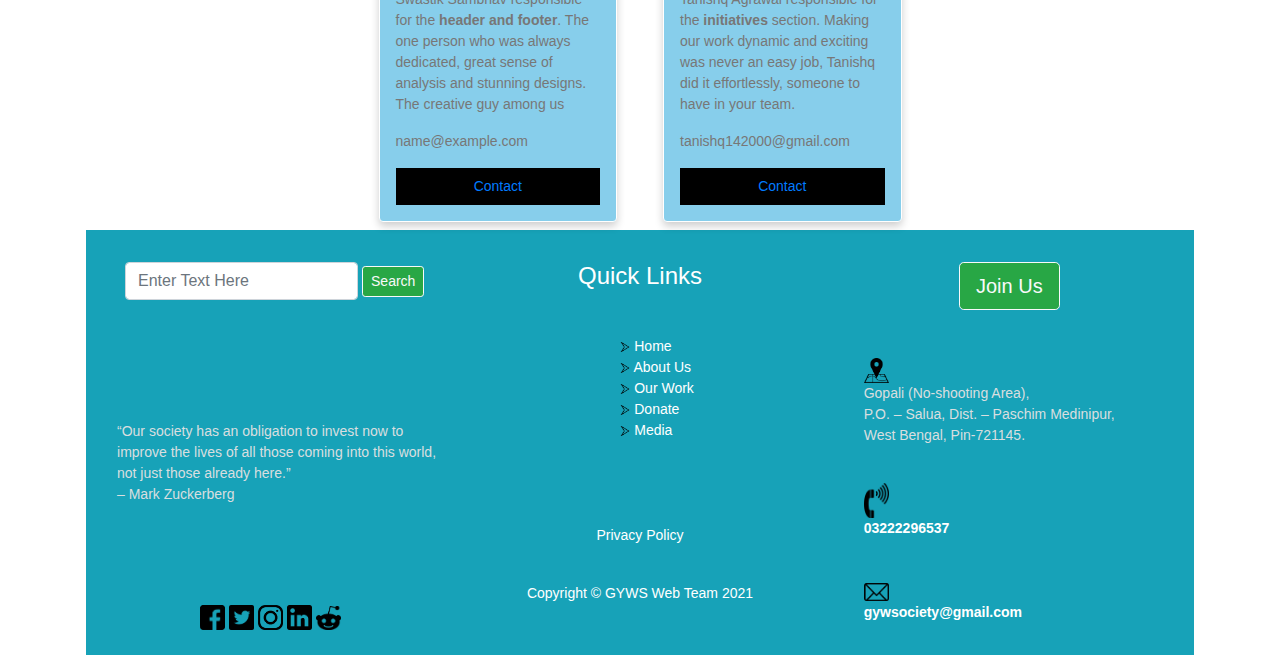
==== commit cd4392f5: "Update index.html" ====
--- a/index.html
+++ b/index.html
@@ -562,8 +562,8 @@
           <h2>Tanishq Agrawal</h2>
           <p class="title">Technical Officer</p>
           <p>Tanishq Agrawal responsible for the<b> initiatives</b> section. Making our work dynamic and exciting was never an easy job, Tanishq did it effortlessly, someone to have in your team. </p>
-          <p>name@example.com</p>
-          <p><button class="button">  <a href="mailto:jessicajohnbritto@gmail.com">Contact</a></button></p>
+          <p>tanishq142000@gmail.com</p>
+          <p><button class="button">  <a href="mailto:tanishq142000@gmail.com">Contact</a></button></p>
         </div>
       </div>
     </div>
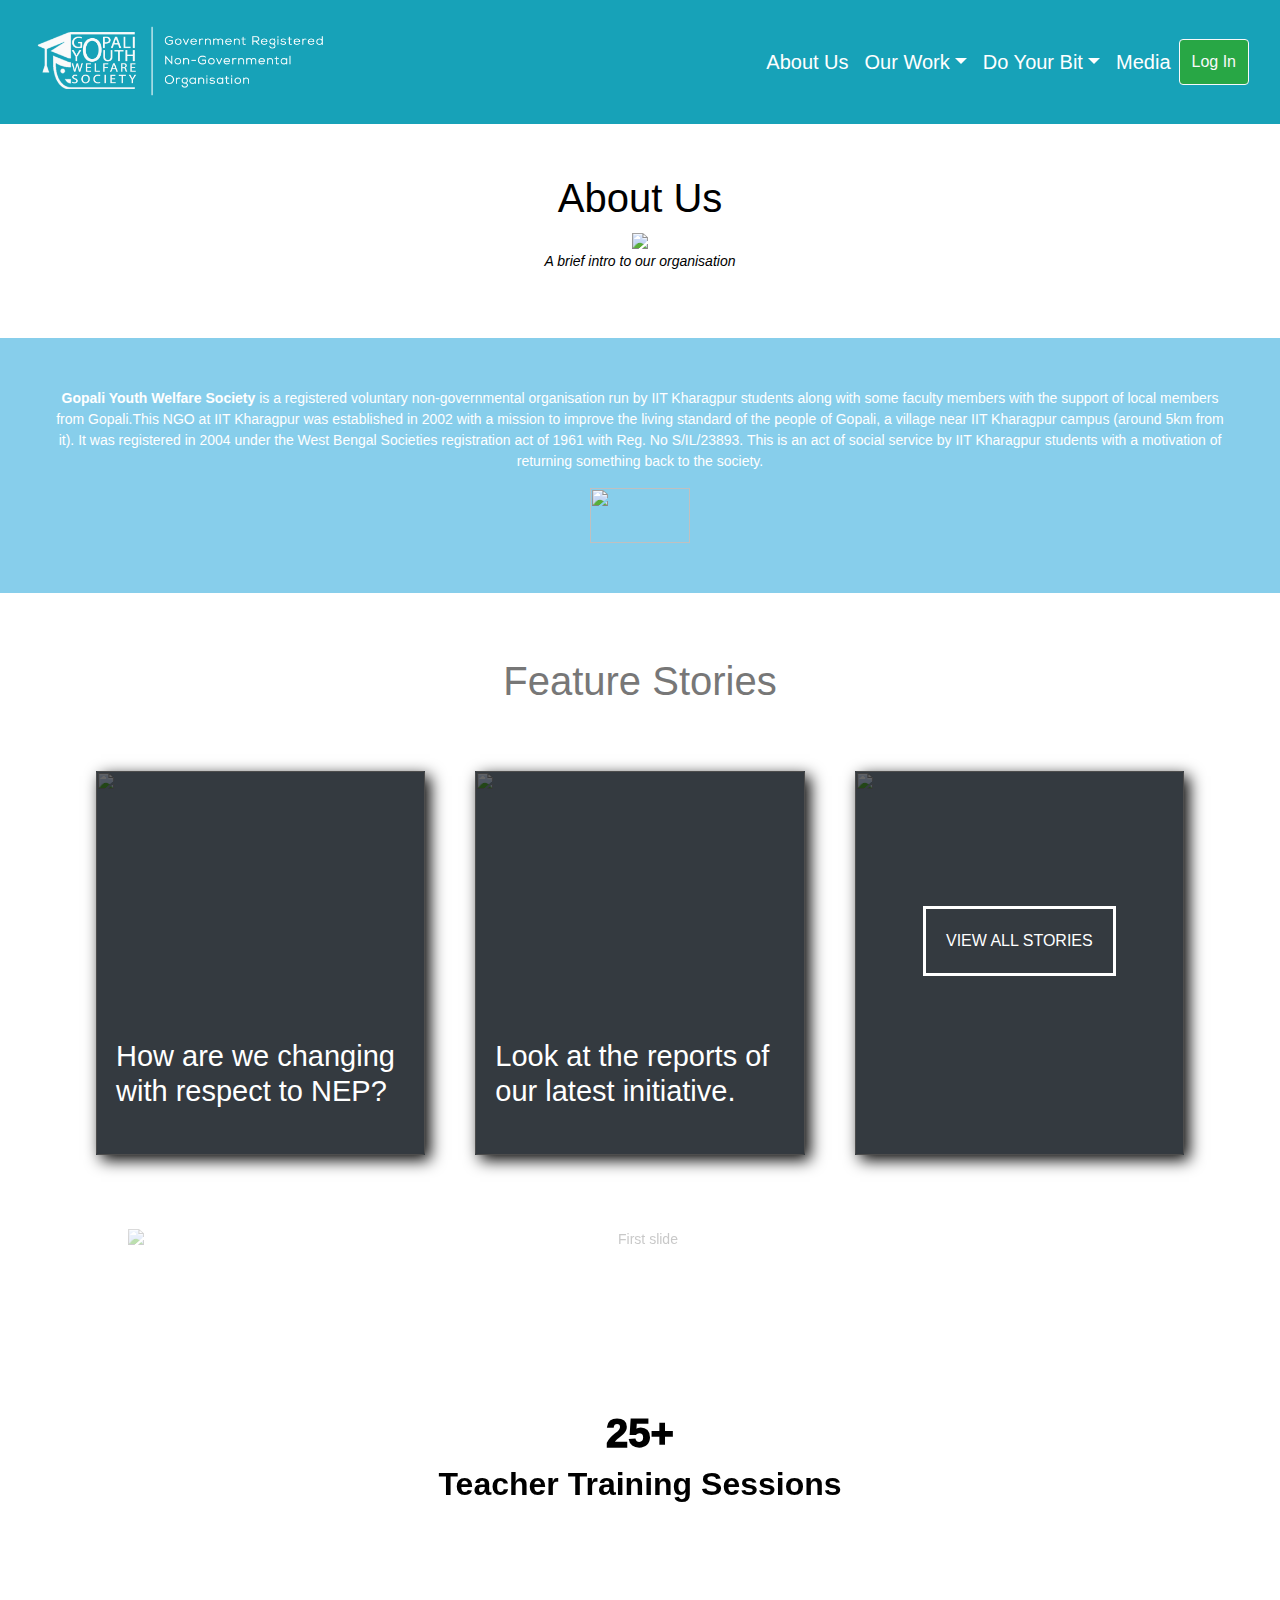
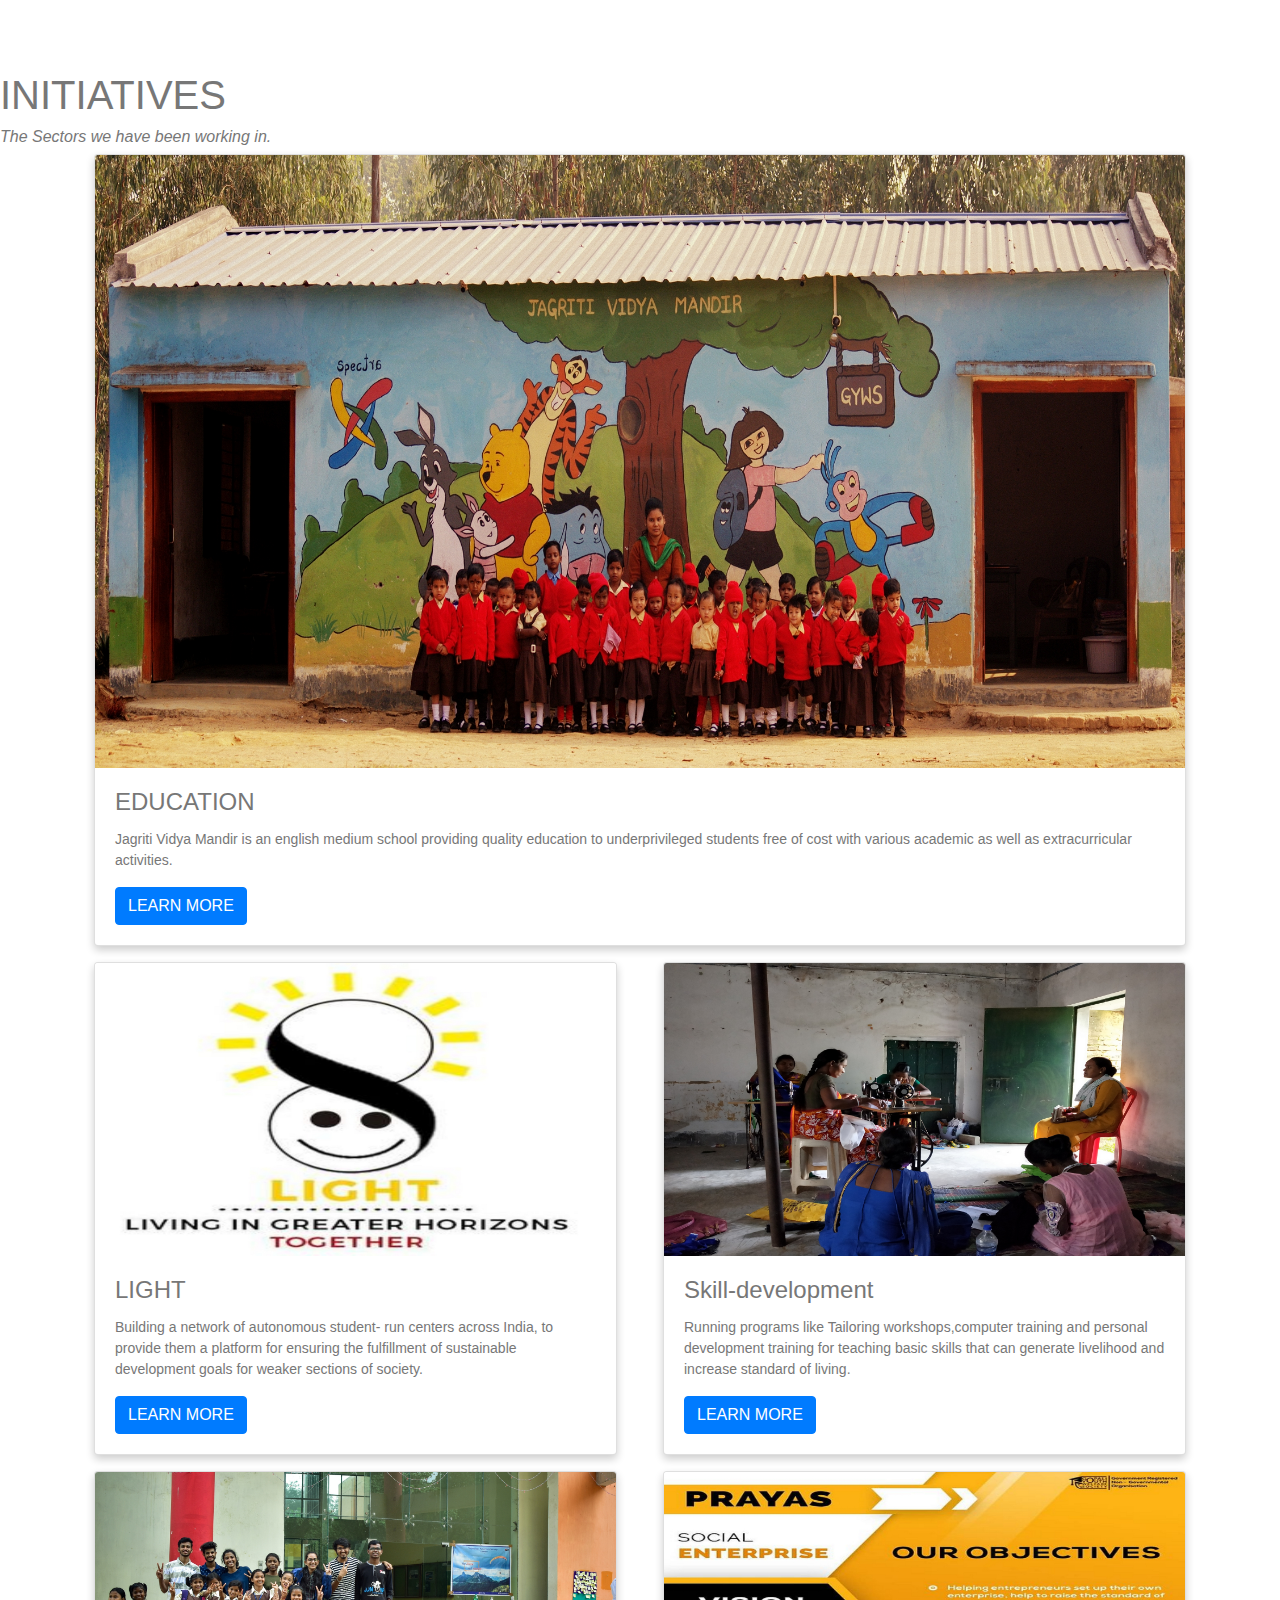
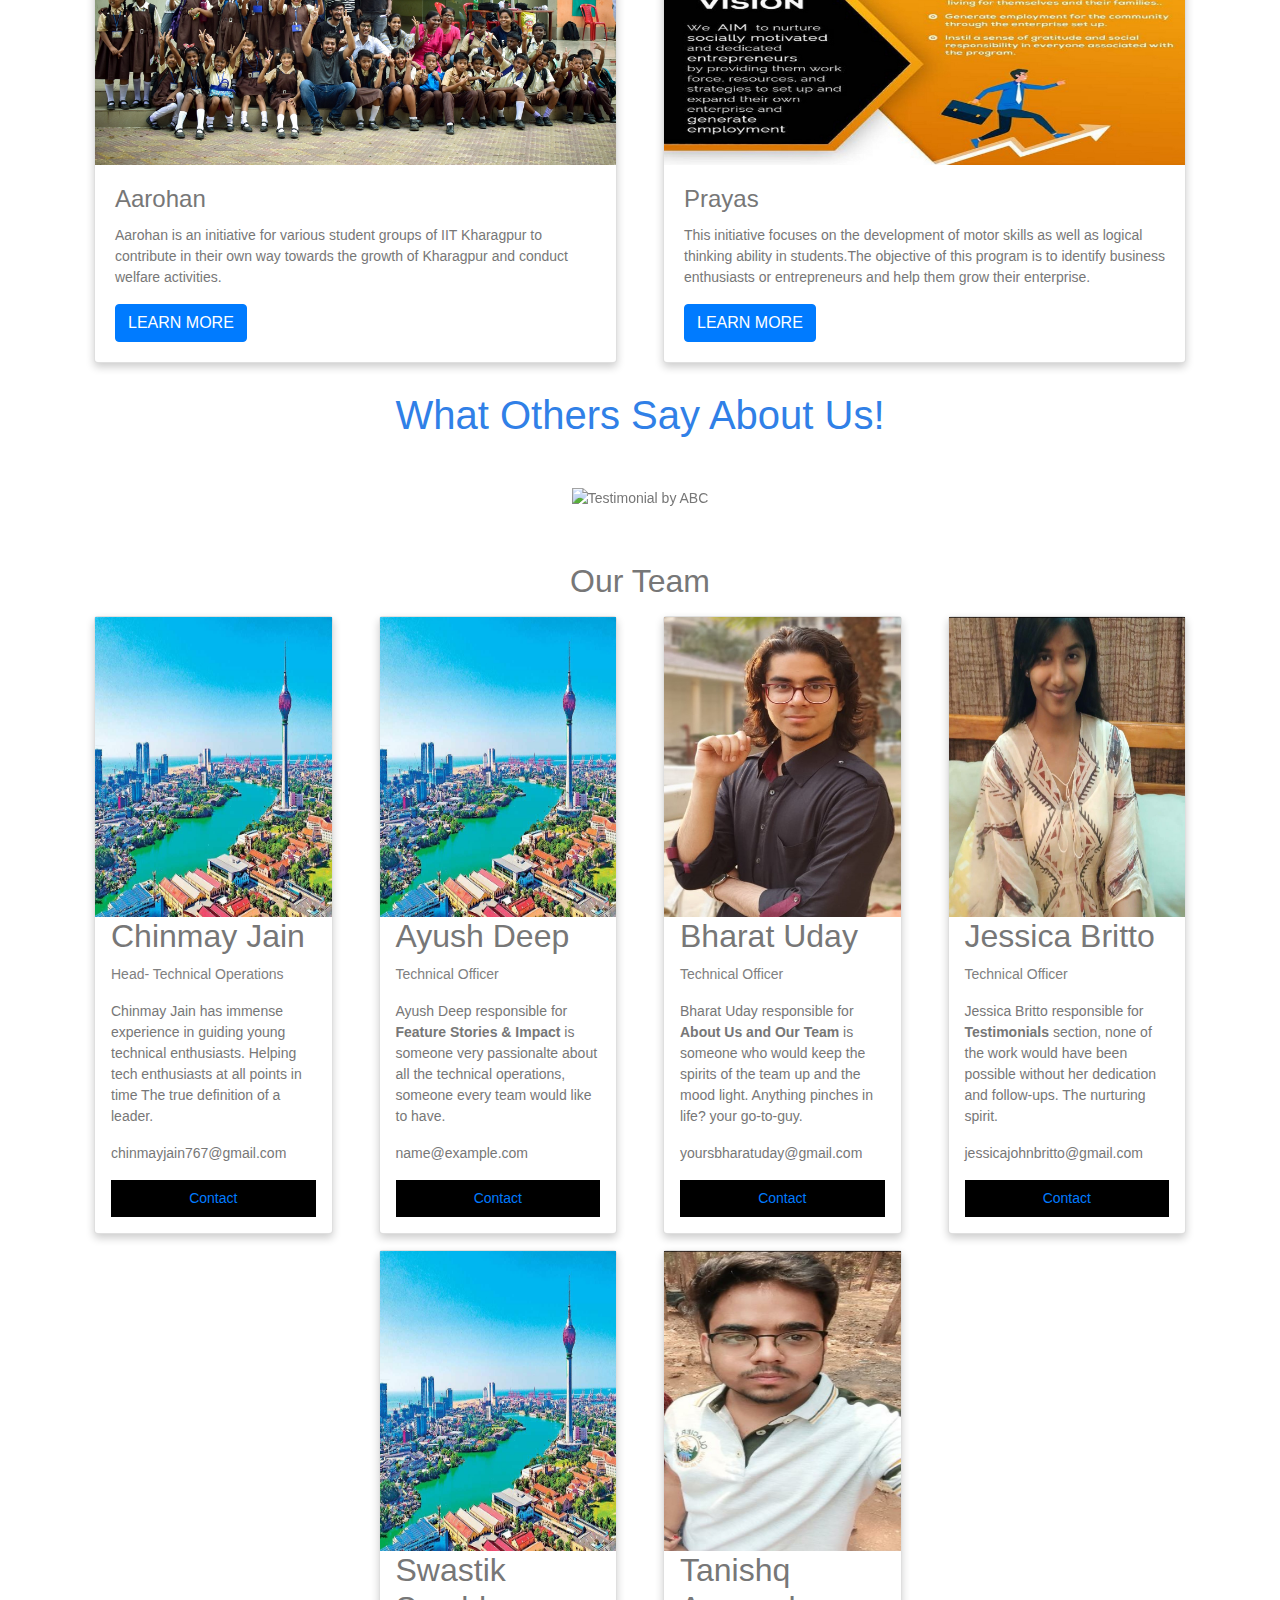
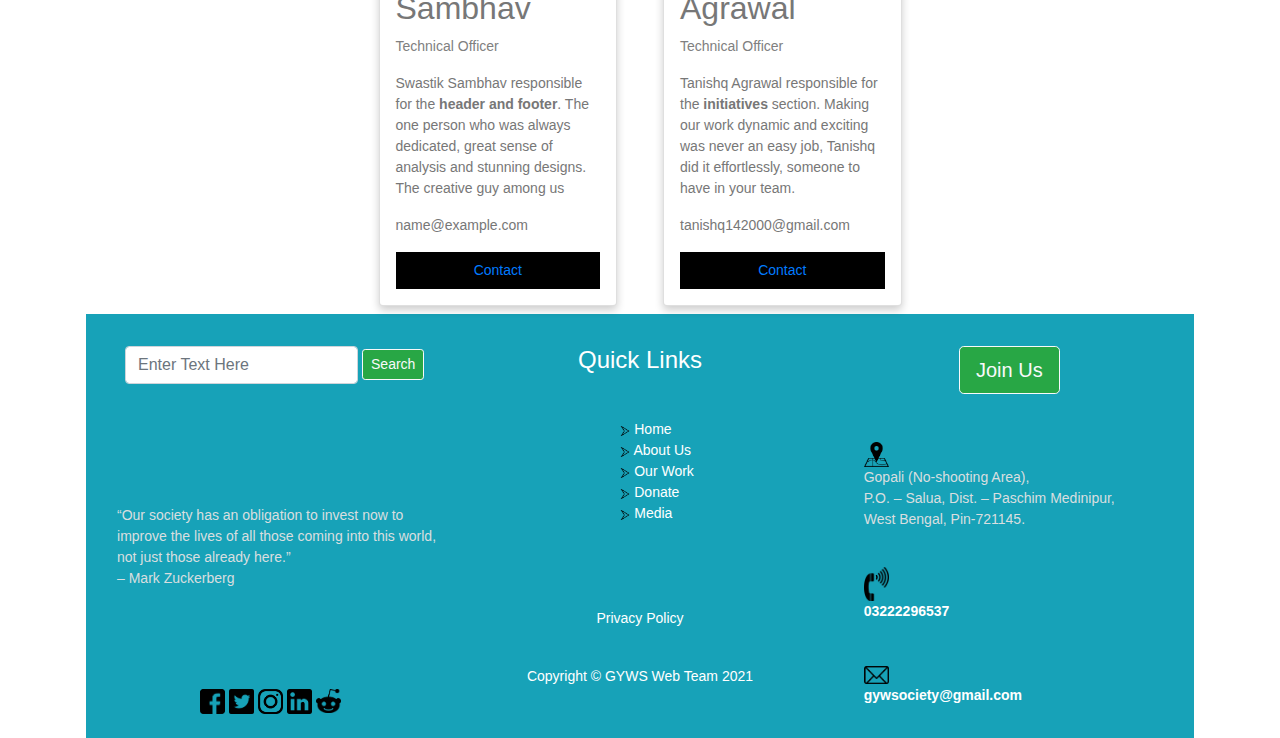
==== commit ada5da9e: "Update index.html" ====
--- a/index.html
+++ b/index.html
@@ -10,7 +10,7 @@
     <link rel="stylesheet" type="text/css" href="style.css">
     <!-- Bootstrap CSS -->
     <link rel="stylesheet" href="https://stackpath.bootstrapcdn.com/bootstrap/4.3.1/css/bootstrap.min.css" integrity="sha384-ggOyR0iXCbMQv3Xipma34MD+dH/1fQ784/j6cY/iJTQUOhcWr7x9JvoRxT2MZw1T" crossorigin="anonymous">
-  <link rel="stylesheet" href="assets/style1.css">
+  <link rel="stylesheet" href="/GYWS/assets/style1.css">
   </head>
   <style>
     <!--header-section-->
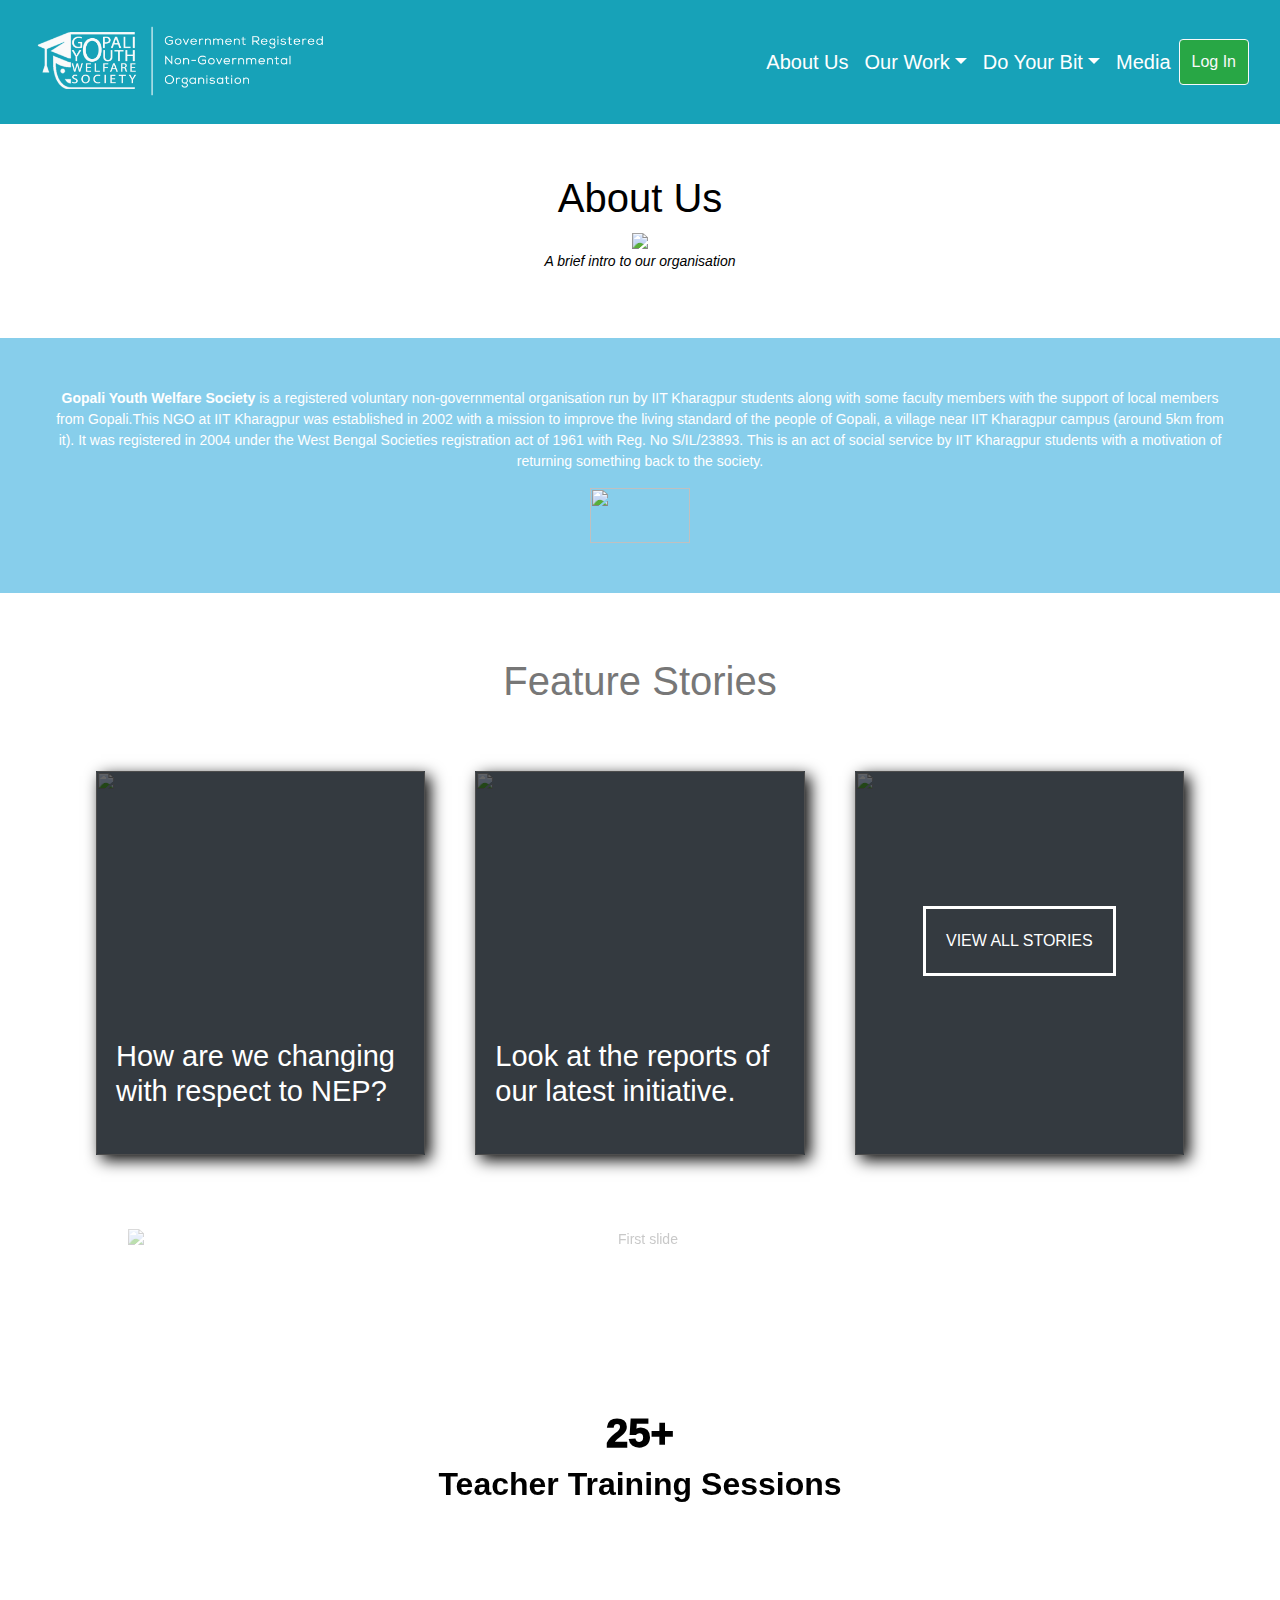
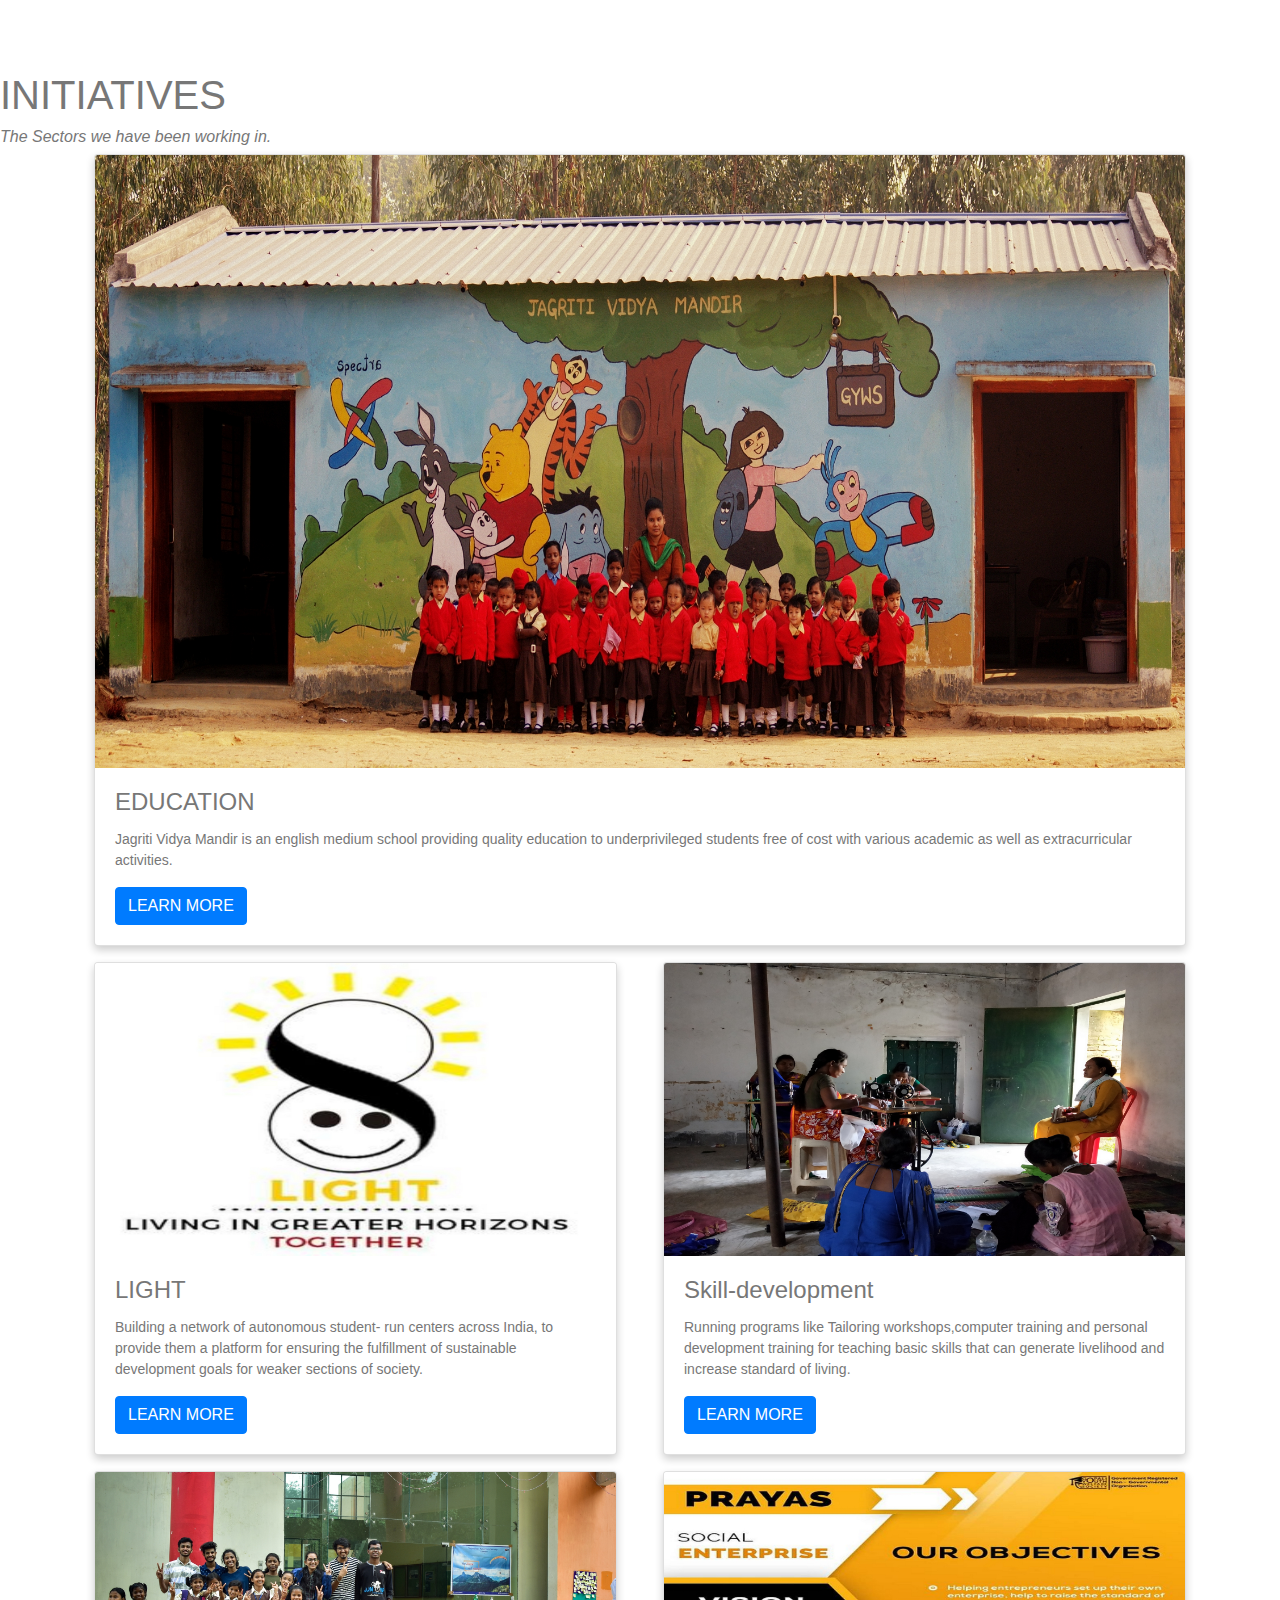
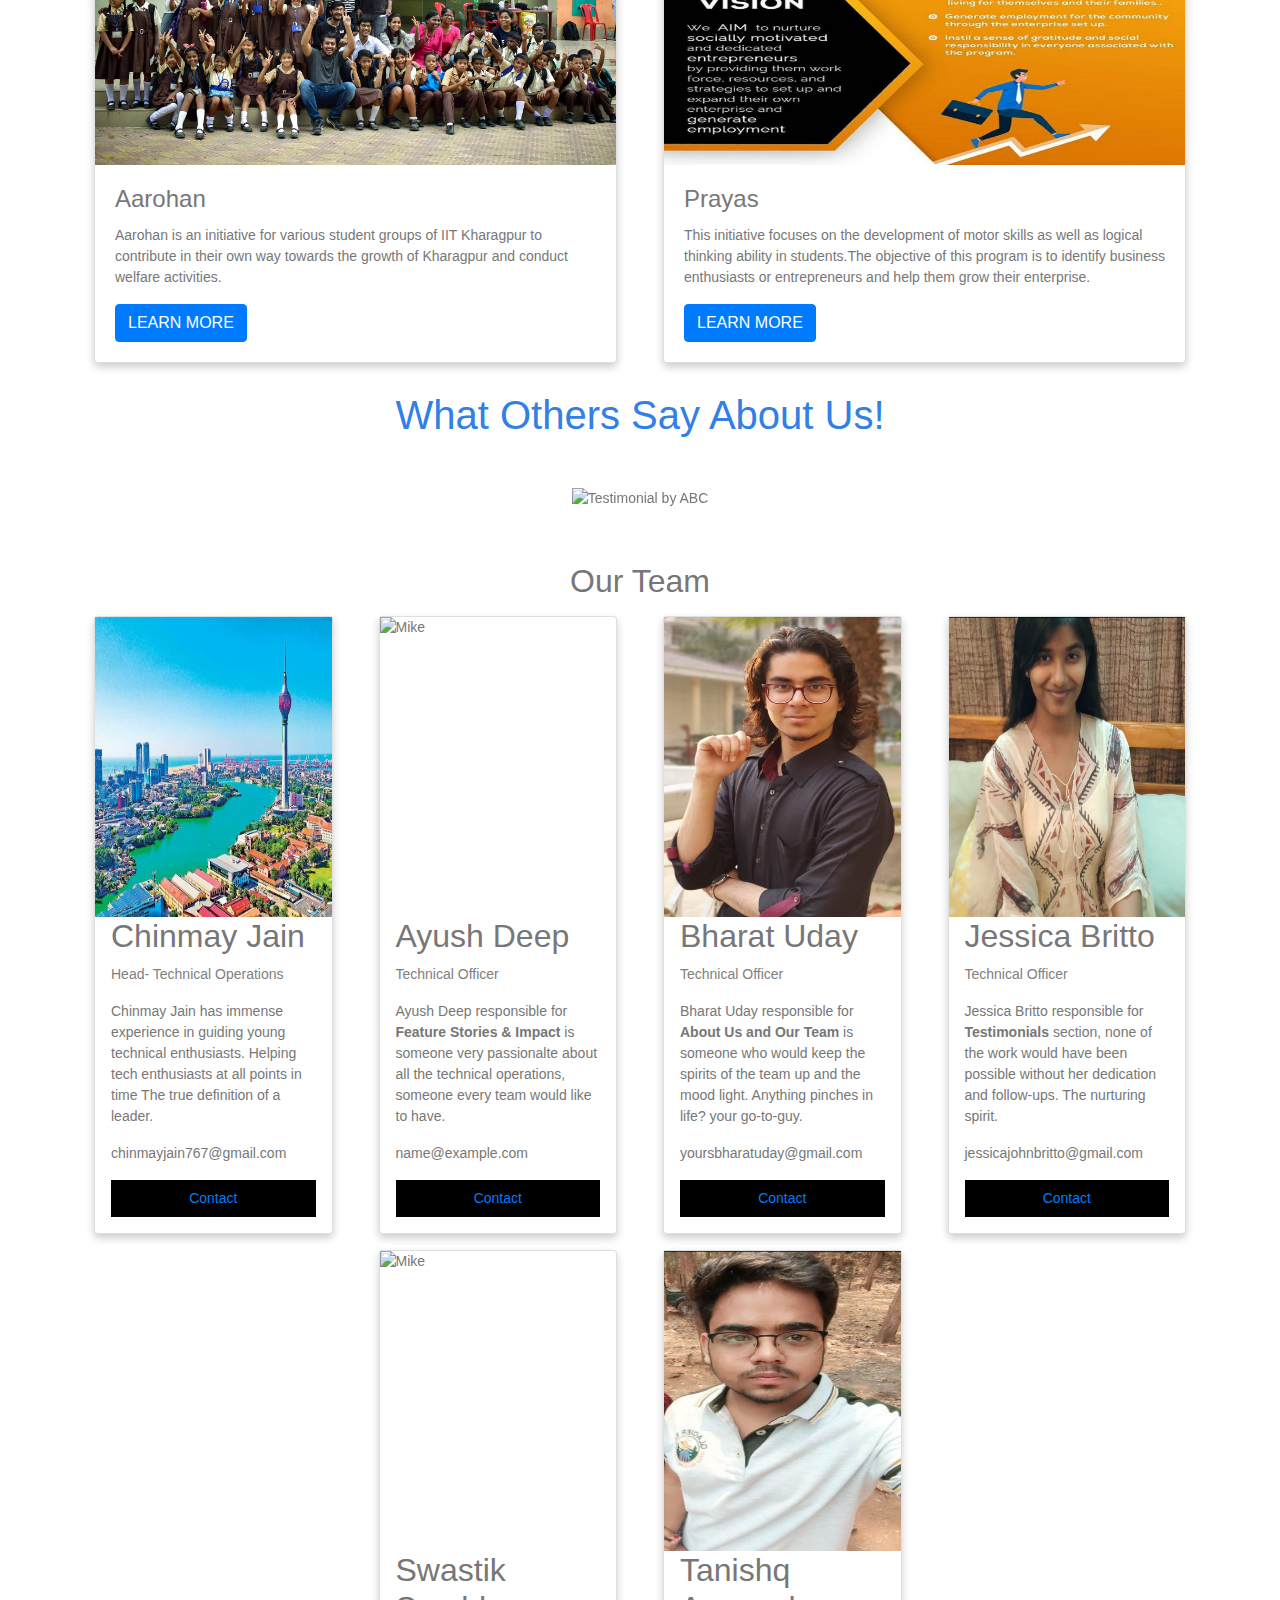
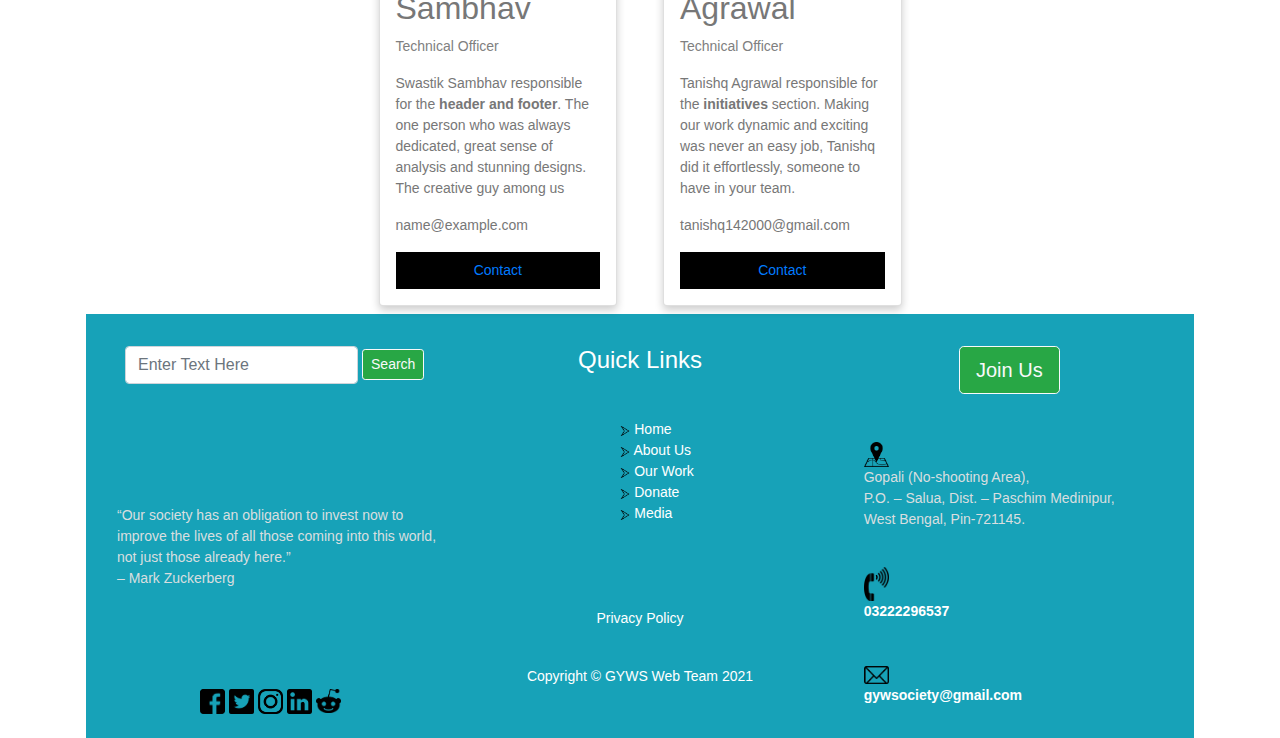
==== commit 917af9ed: "Update index.html" ====
--- a/index.html
+++ b/index.html
@@ -507,7 +507,7 @@
 
     <div class="col-lg-3 col-md-4 col-sm-5">
       <div class="card">
-        <img class="image" src="sri lanka.jpg" alt="Mike" style="width:100%">
+        <img class="image" src="ayush2.jpg" alt="Mike" style="width:100%">
         <div class="container">
           <h2>Ayush Deep</h2>
           <p class="title">Technical Officer </p>
@@ -543,7 +543,7 @@
     </div>
       <div class="col-lg-3 col-md-4 col-sm-5">
       <div class="card">
-        <img class="image" src="sri lanka.jpg" alt="Mike" style="width:100%">
+        <img class="image" src="swastik.jpg" alt="Mike" style="width:100%">
         <div class="container">
           <h2>Swastik Sambhav</h2>
           <p class="title">Technical Officer</p>
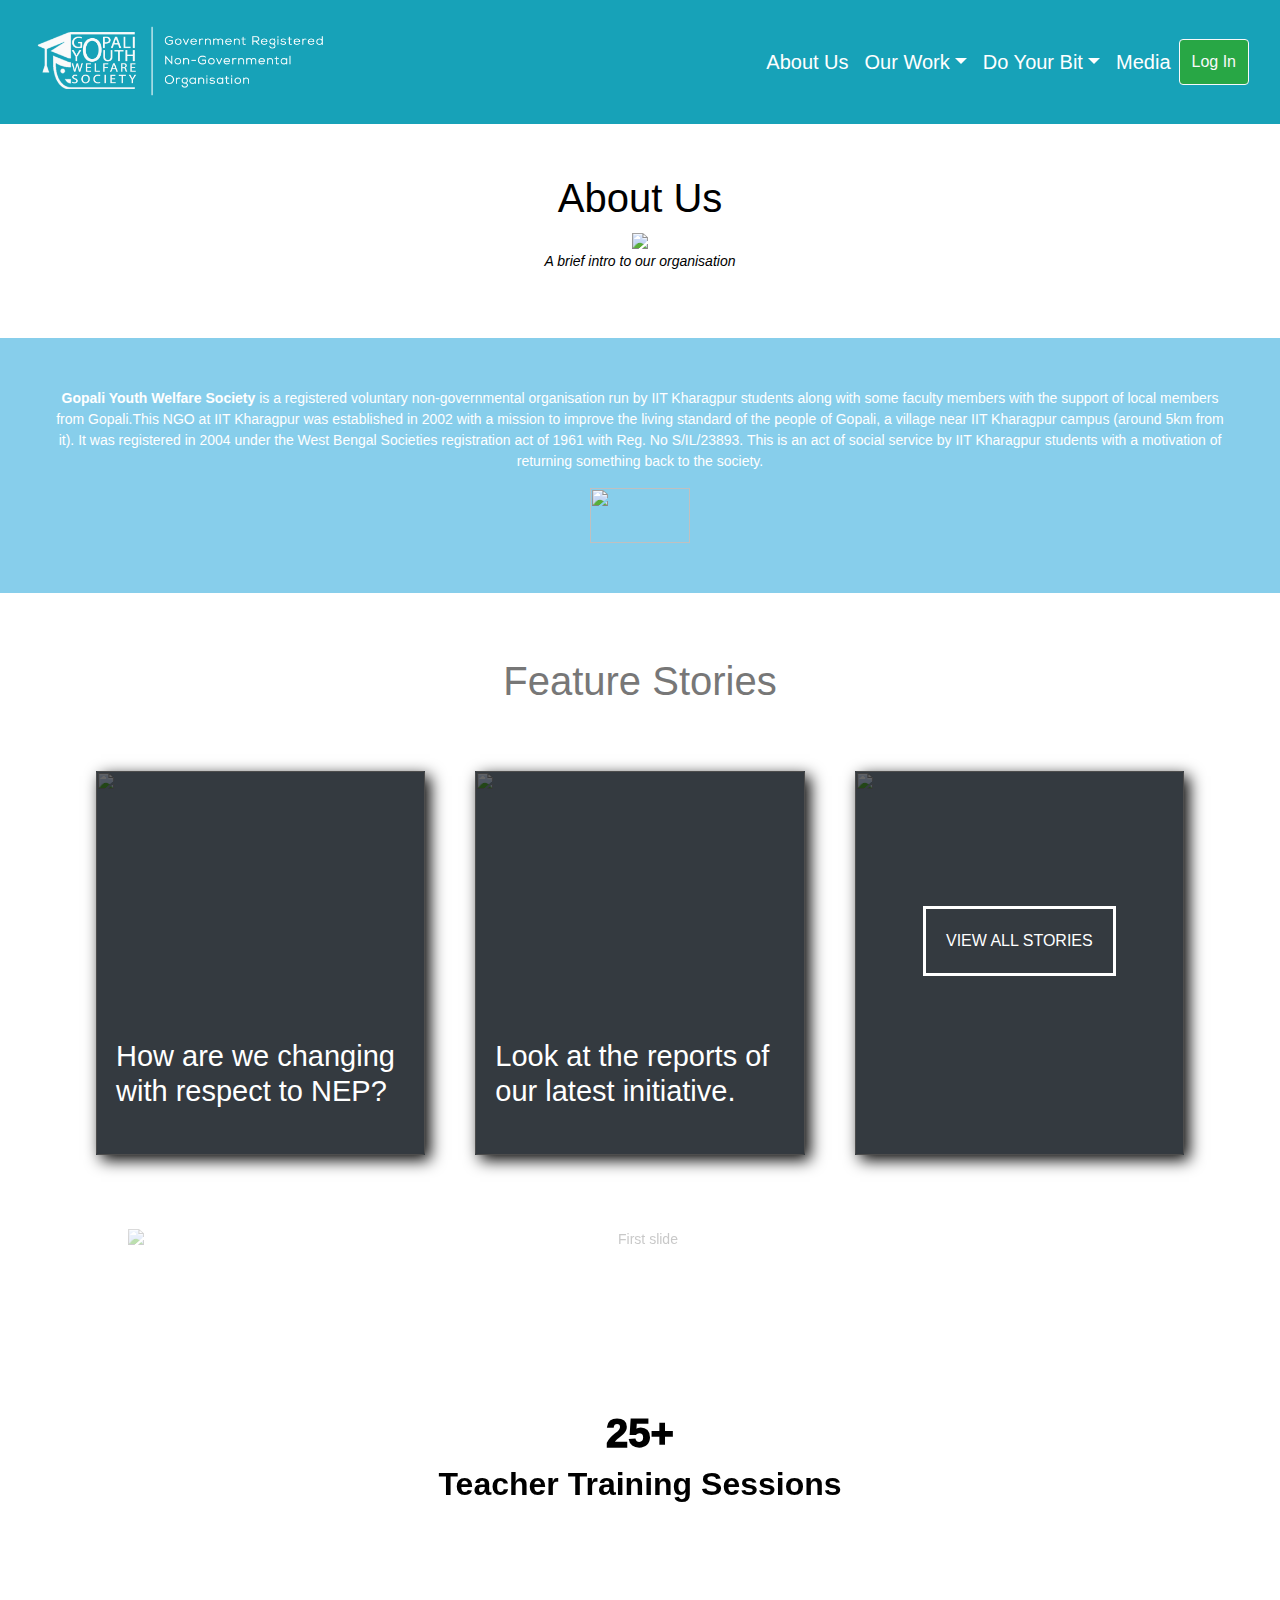
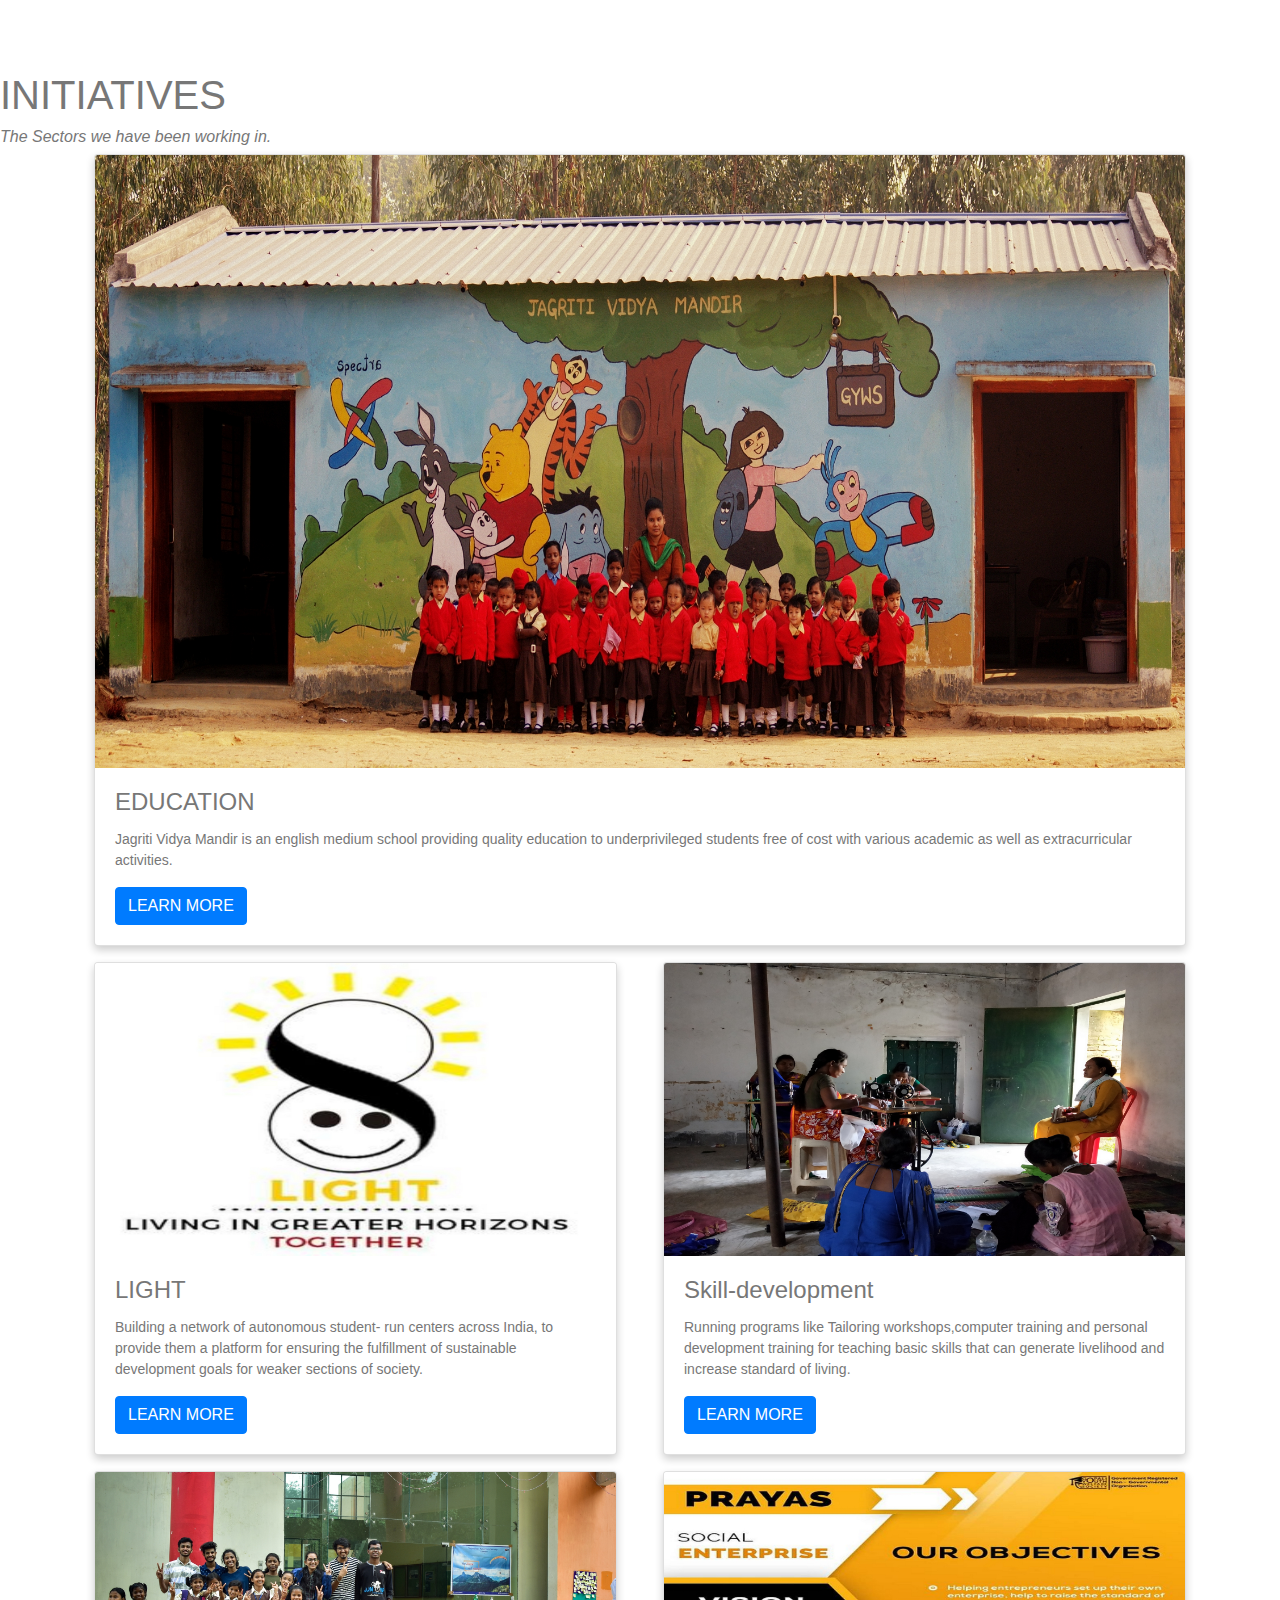
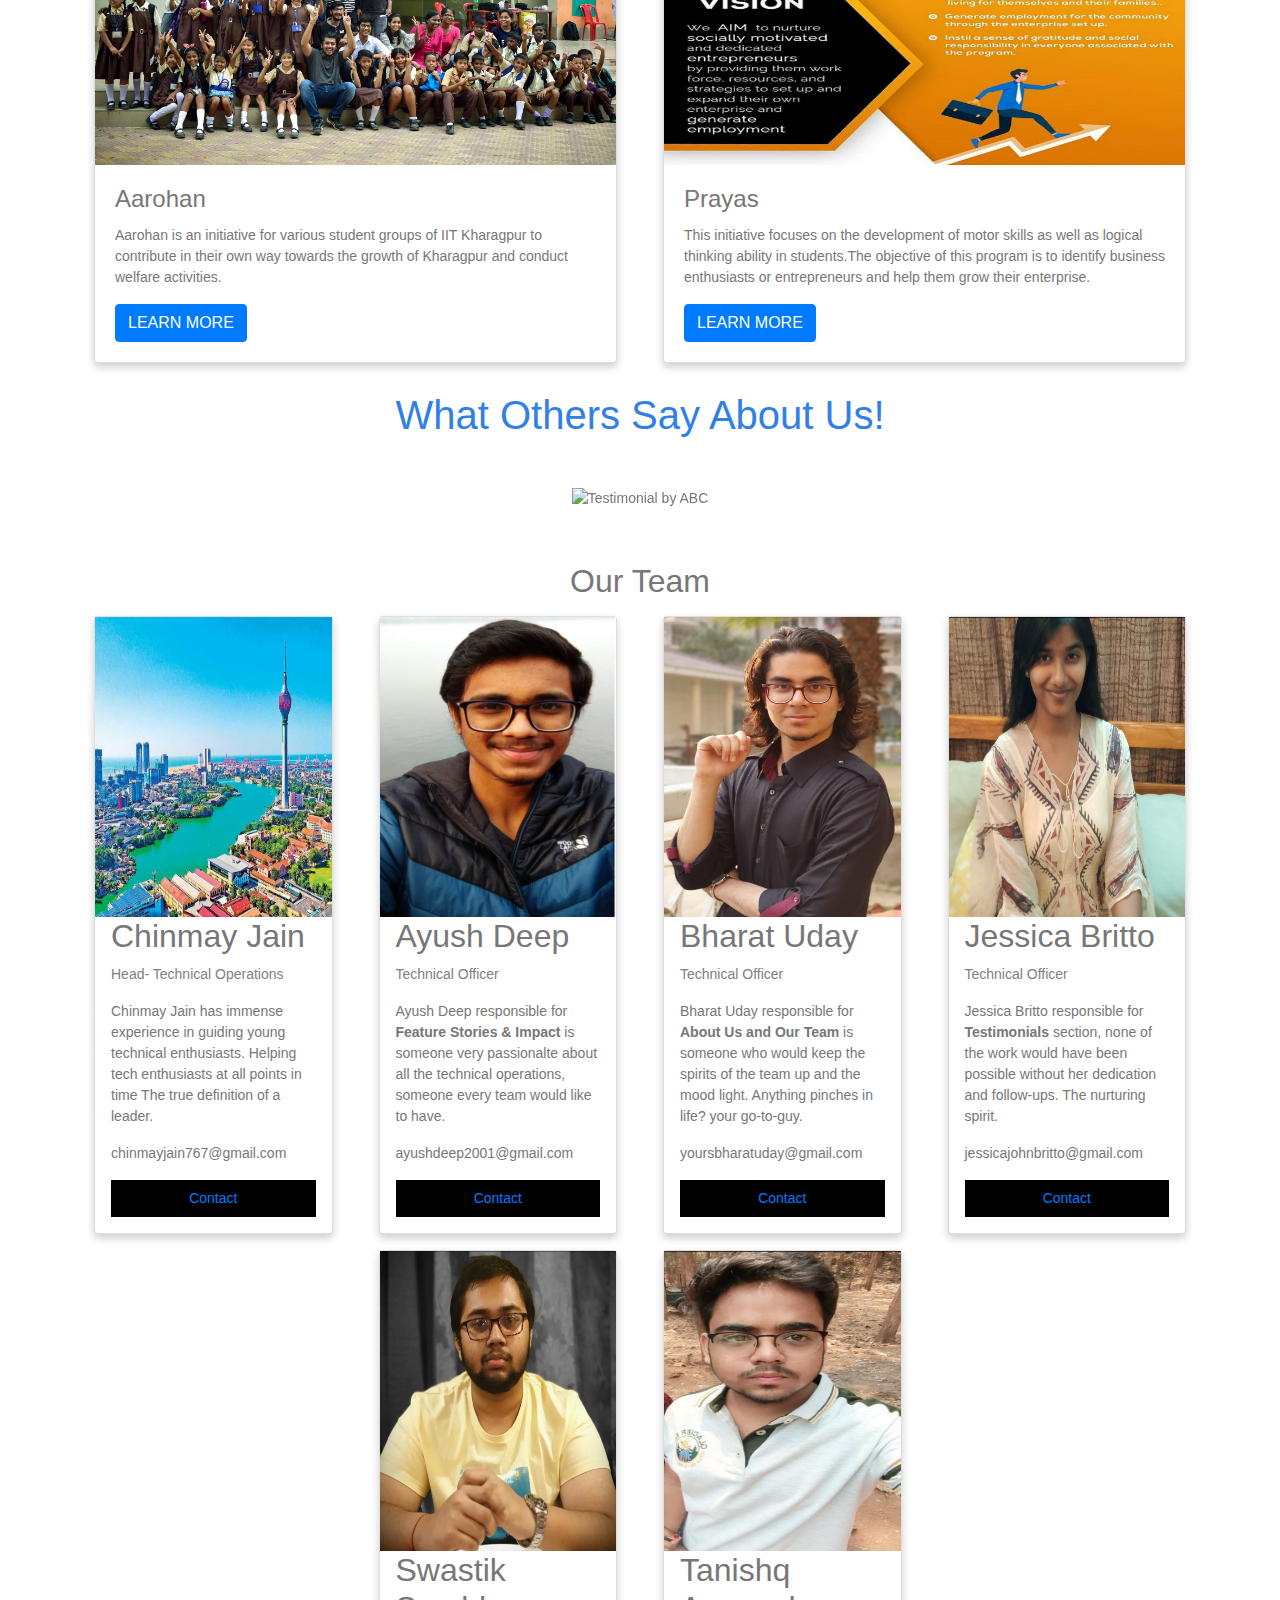
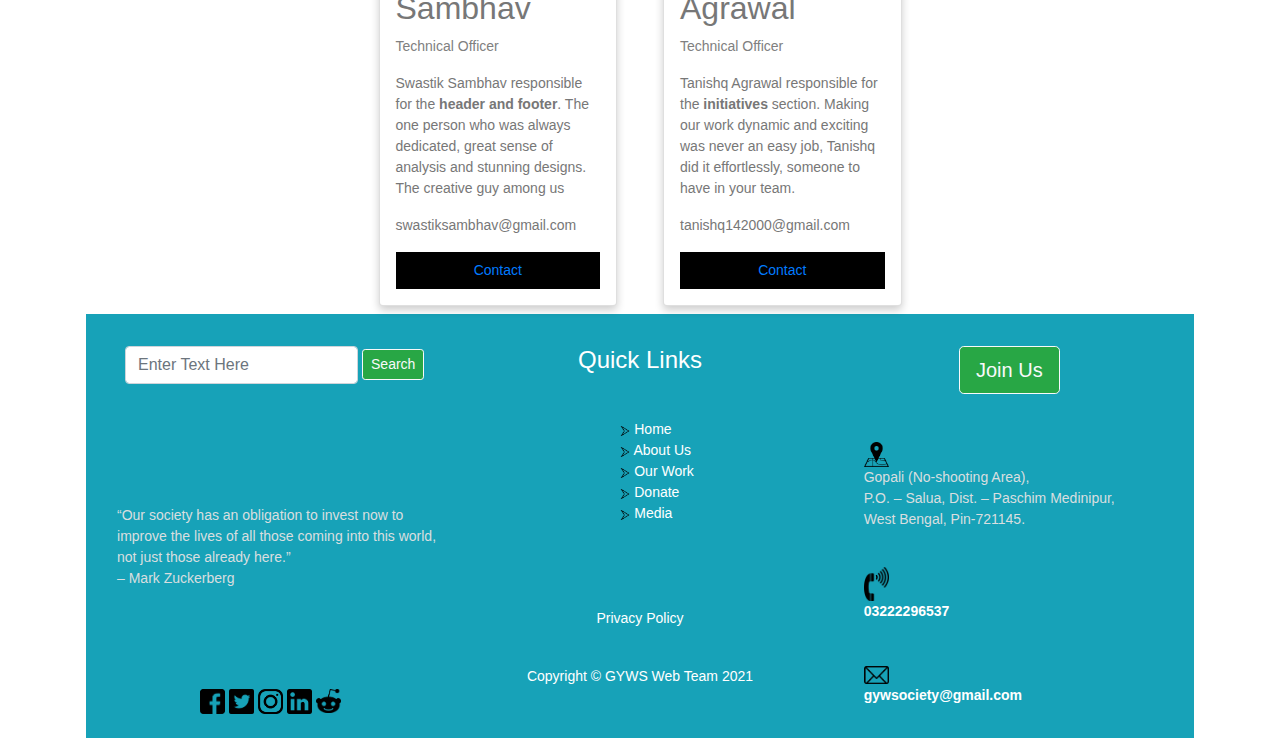
==== commit 3617aa79: "Update index.html" ====
--- a/index.html
+++ b/index.html
@@ -512,8 +512,8 @@
           <h2>Ayush Deep</h2>
           <p class="title">Technical Officer </p>
           <p>Ayush Deep responsible for <b>Feature Stories & Impact</b> is someone very passionalte about all the technical operations, someone every team would like to have. </p>
-          <p>name@example.com</p>
-            <p><button class="button">  <a href="mailto:chinmayjain767@gmail.com">Contact</a></button></p>
+          <p>ayushdeep2001@gmail.com</p>
+            <p><button class="button">  <a href="mailto:ayushdeep2001@gmail.com">Contact</a></button></p>
         </div>
       </div>
     </div>
@@ -548,8 +548,8 @@
           <h2>Swastik Sambhav</h2>
           <p class="title">Technical Officer</p>
           <p>Swastik Sambhav responsible for the<b> header and footer</b>. The one person who was always dedicated, great sense of analysis and stunning designs. The creative guy among us </p>
-          <p>name@example.com</p>
-          <p><button class="button">  <a href="mailto:jessicajohnbritto@gmail.com">Contact</a></button></p>
+          <p>swastiksambhav@gmail.com</p>
+          <p><button class="button">  <a href="mailto:swastiksambhav@gmail.com">Contact</a></button></p>
         </div>
       </div>
     </div>
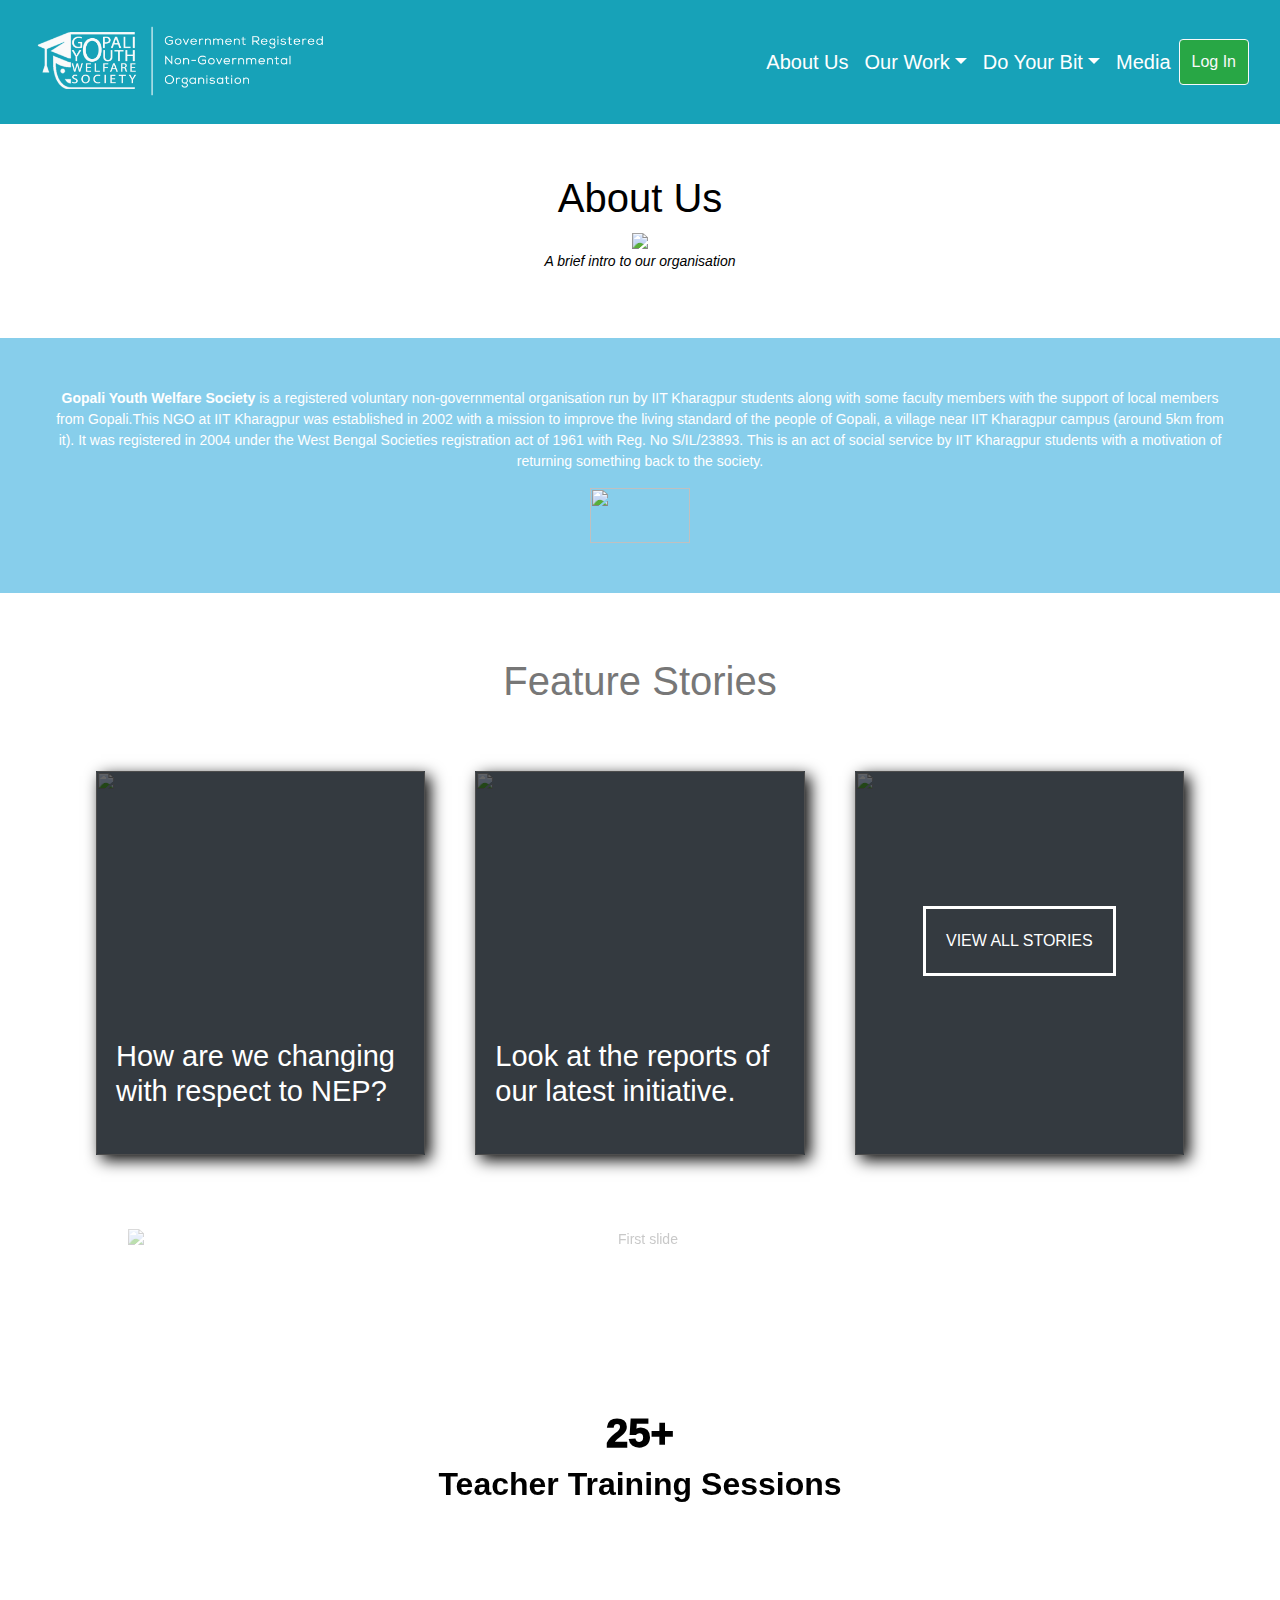
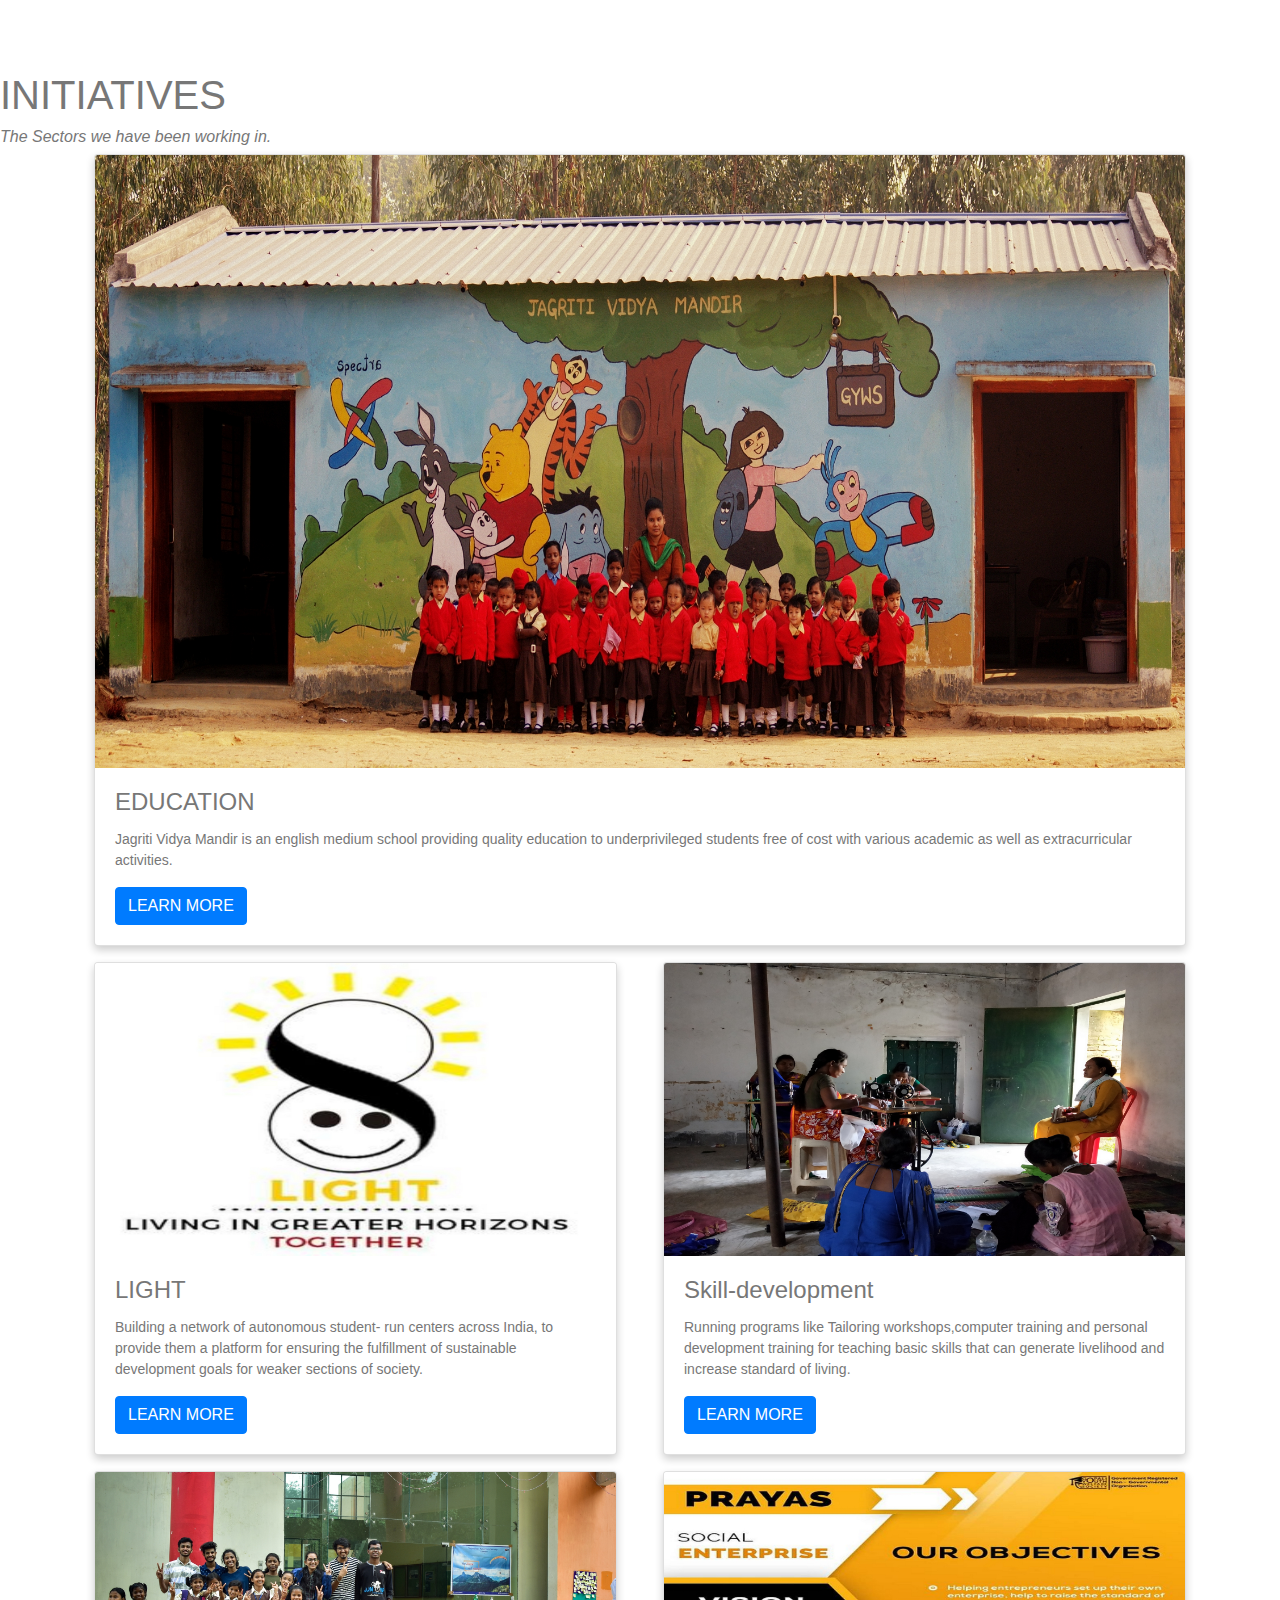
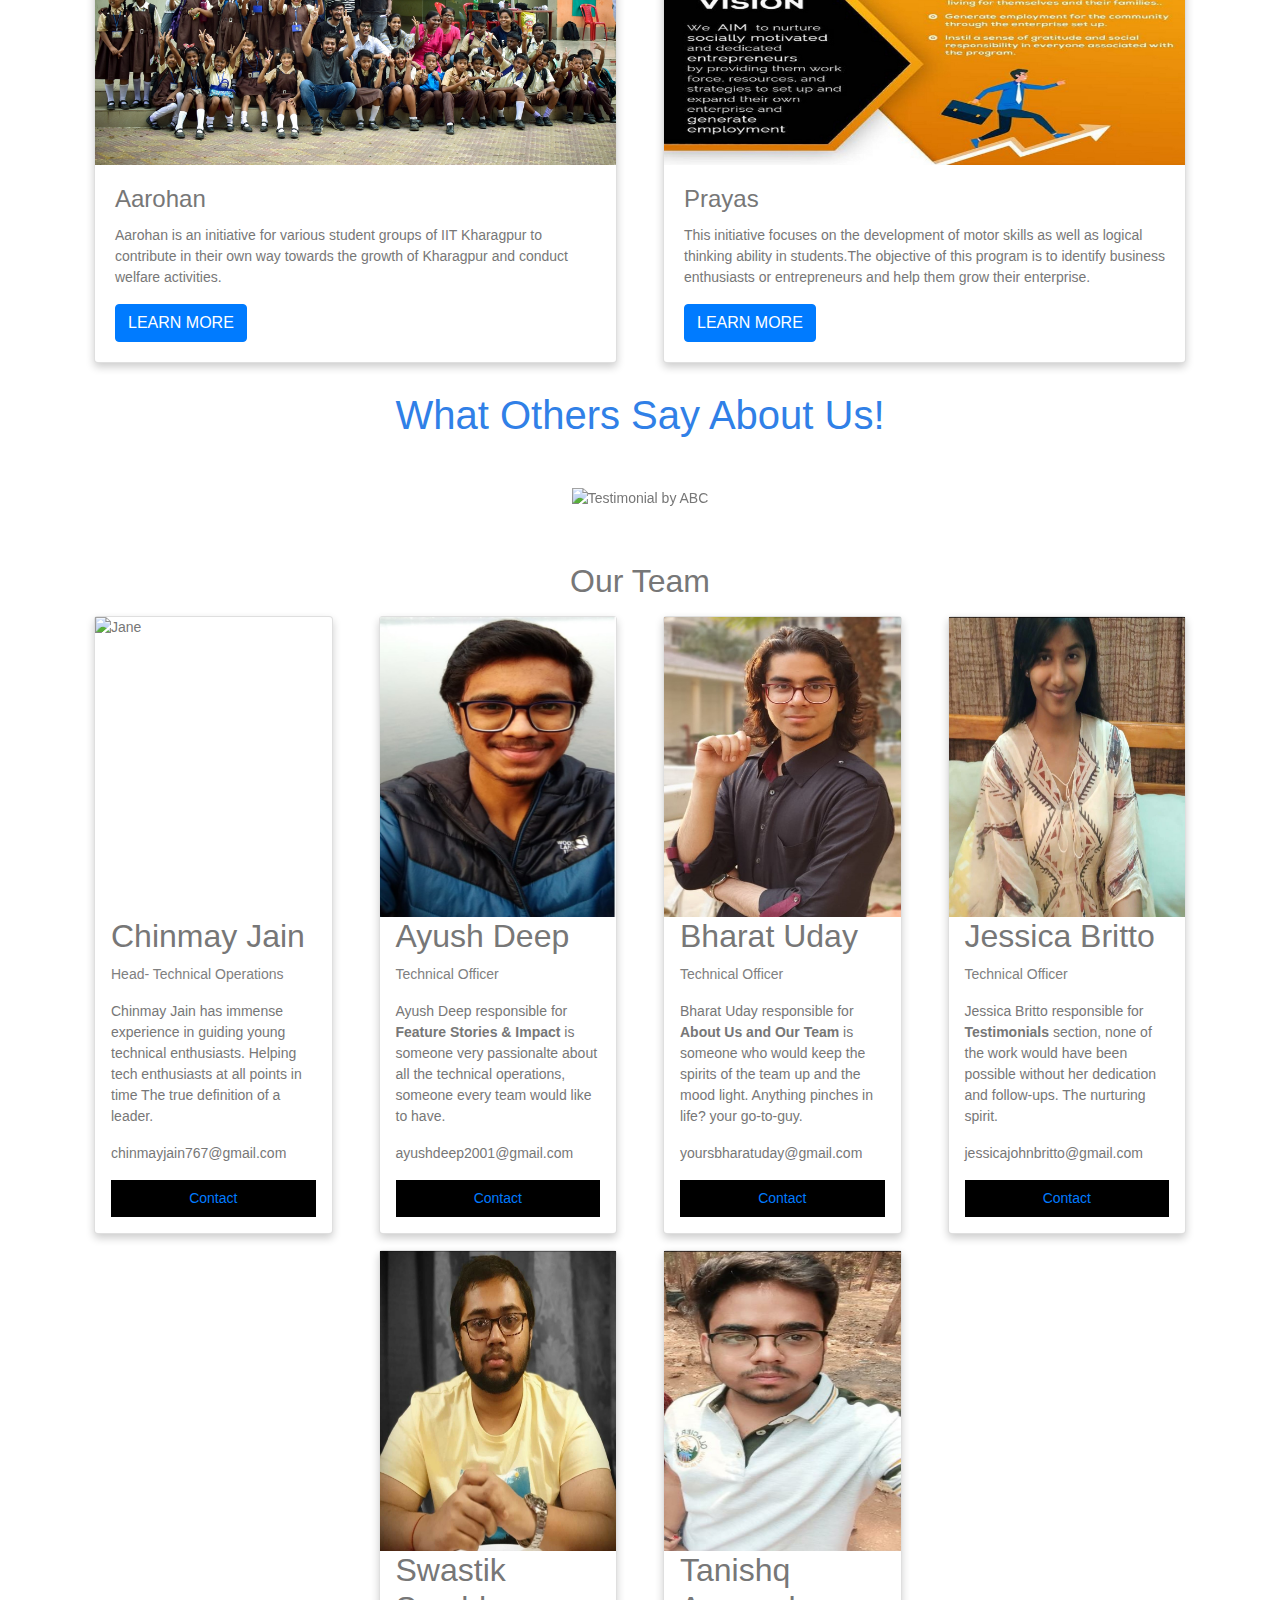
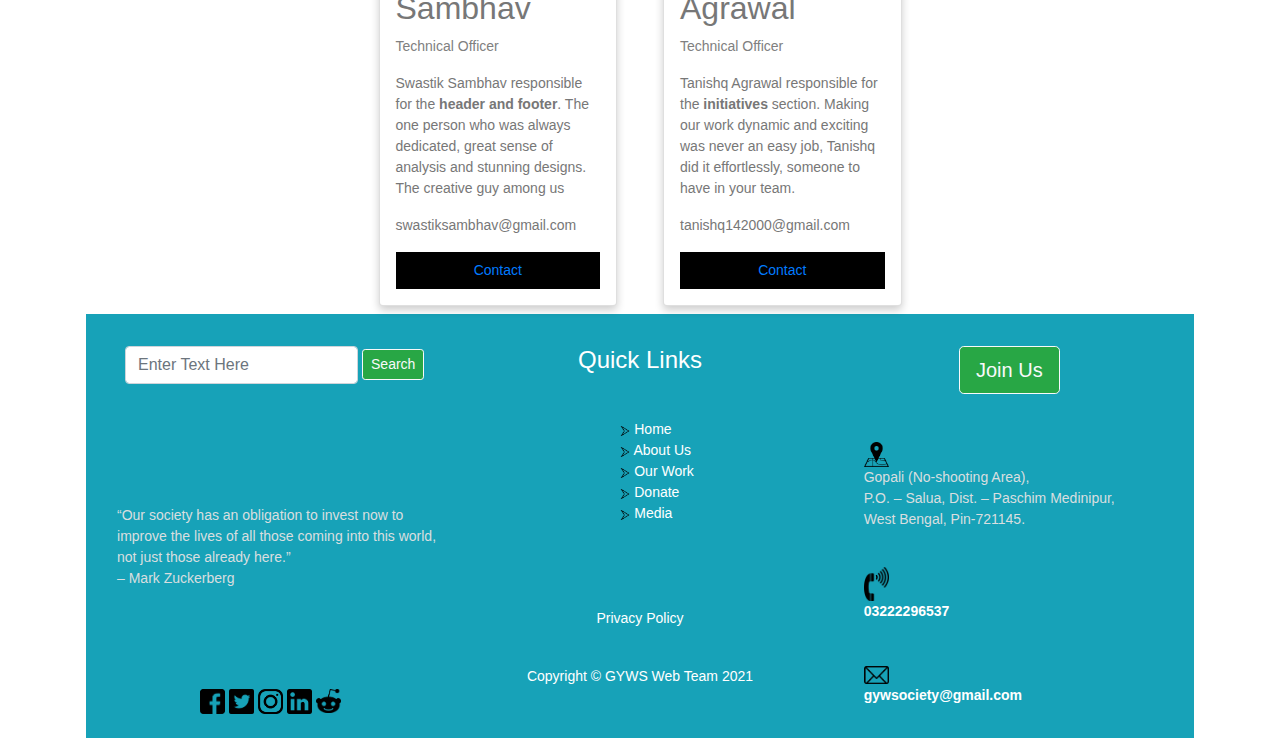
==== commit 20c5783b: "Update index.html" ====
--- a/index.html
+++ b/index.html
@@ -494,7 +494,7 @@
   <div class="row justify-content-center">
     <div class="col-lg-3 col-md-4 col-sm-5">
       <div class="card">
-        <img class="image" src="sri lanka.jpg" alt="Jane" style="width:100%">
+        <img class="image" src="chinmay.jpg" alt="Jane" style="width:100%">
         <div class="container">
           <h2>Chinmay Jain</h2>
           <p class="title">Head- Technical Operations</p>
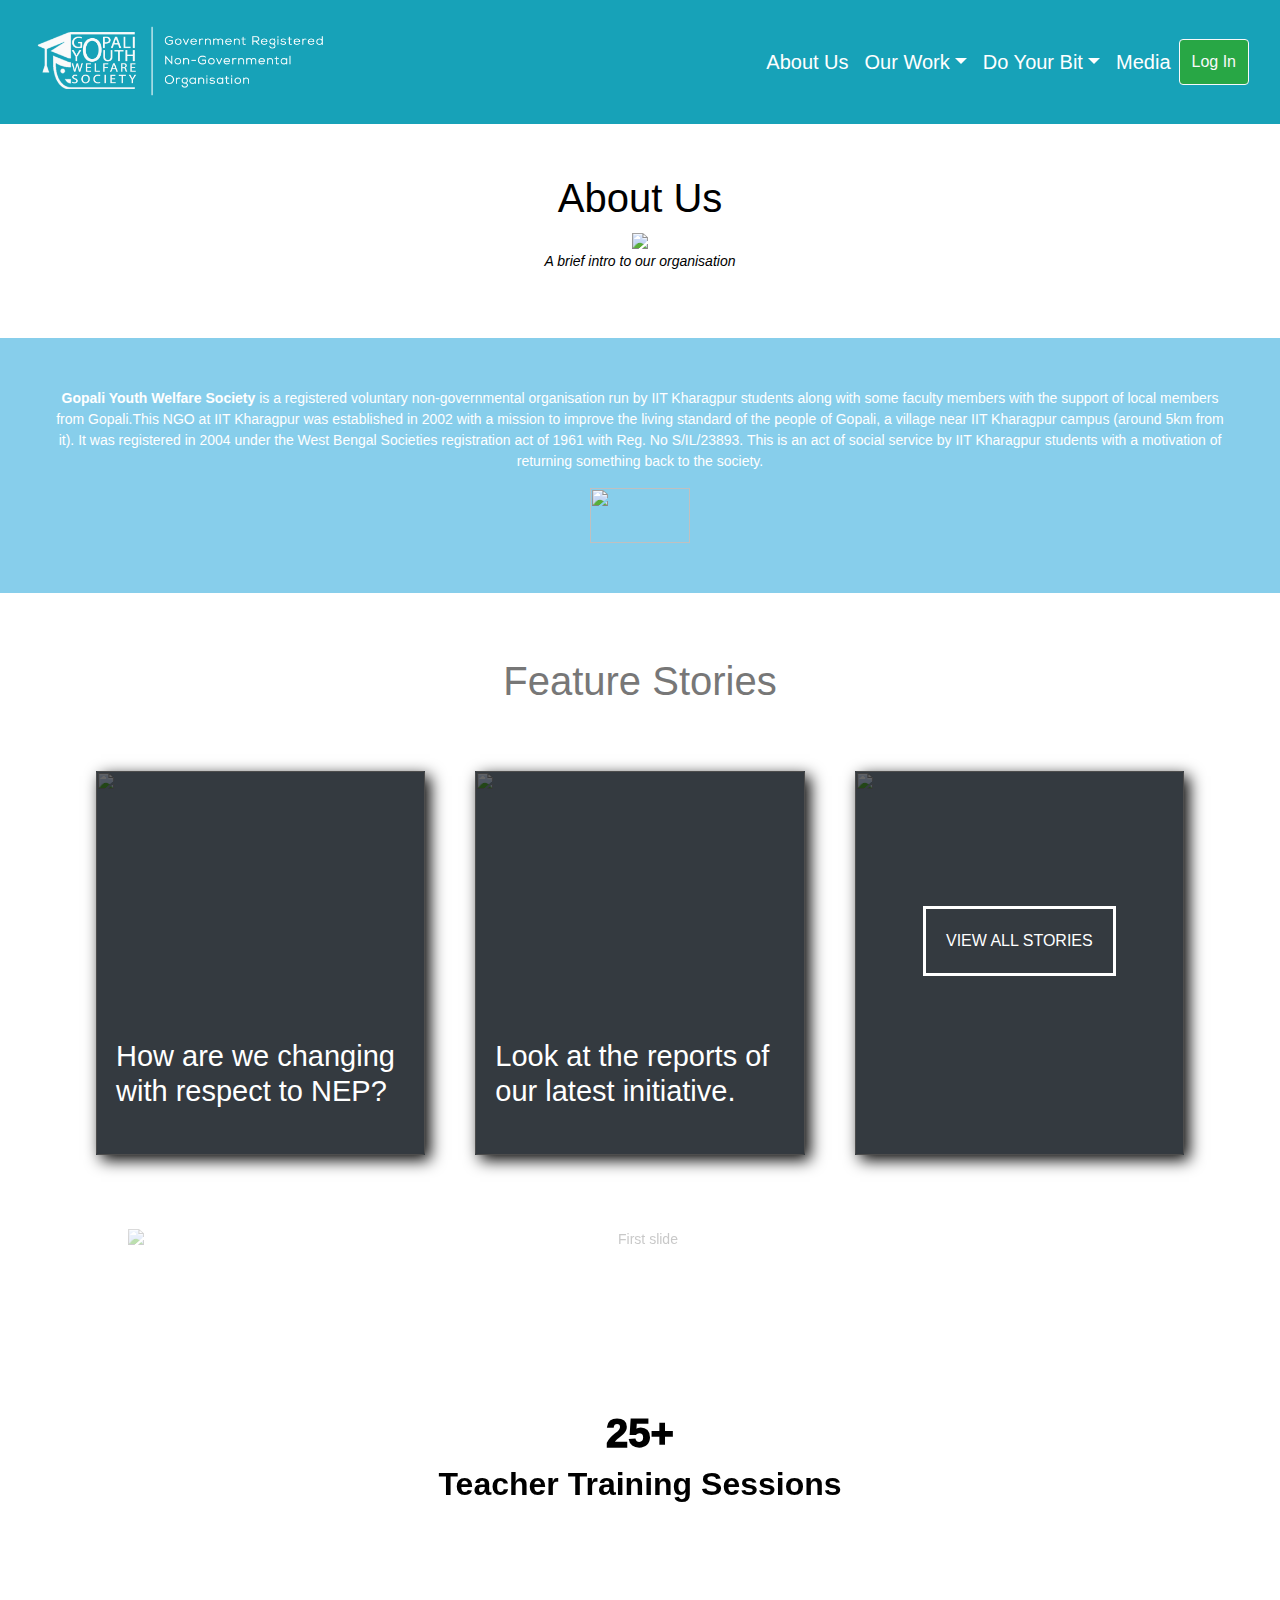
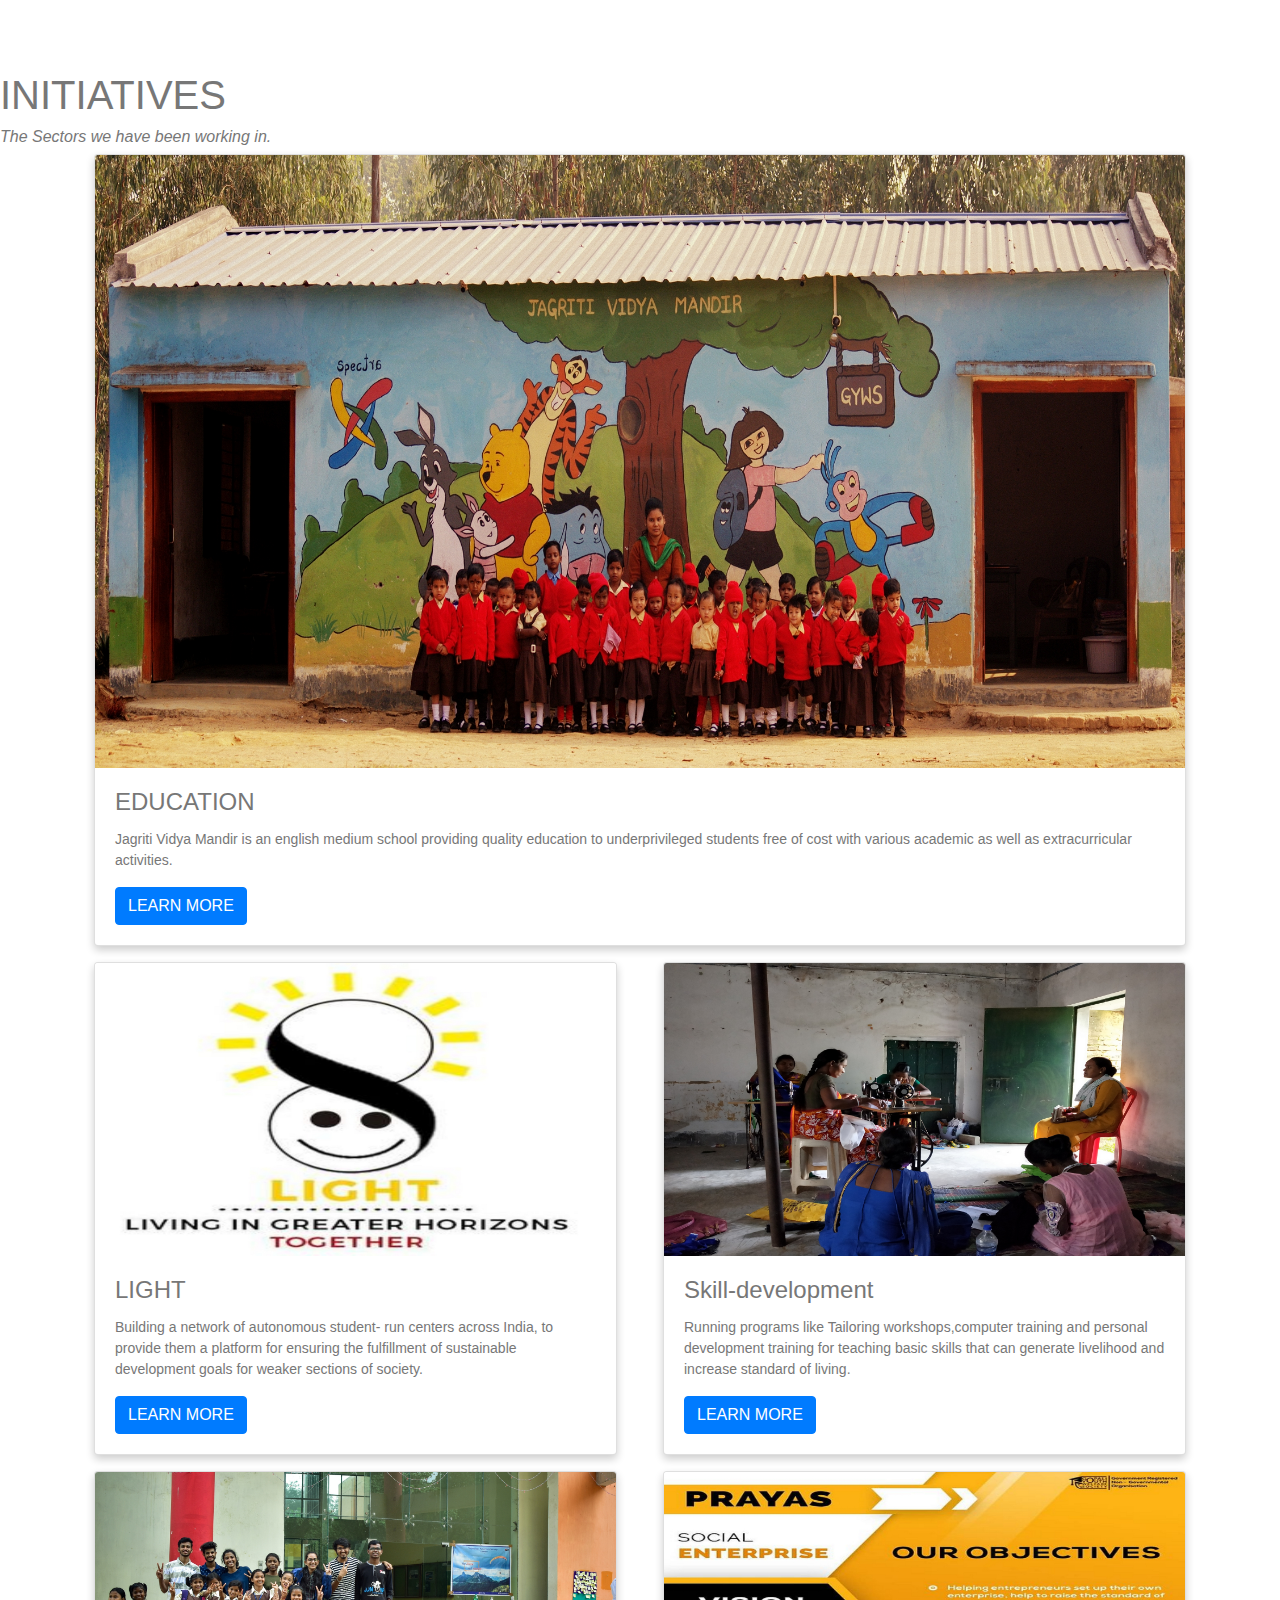
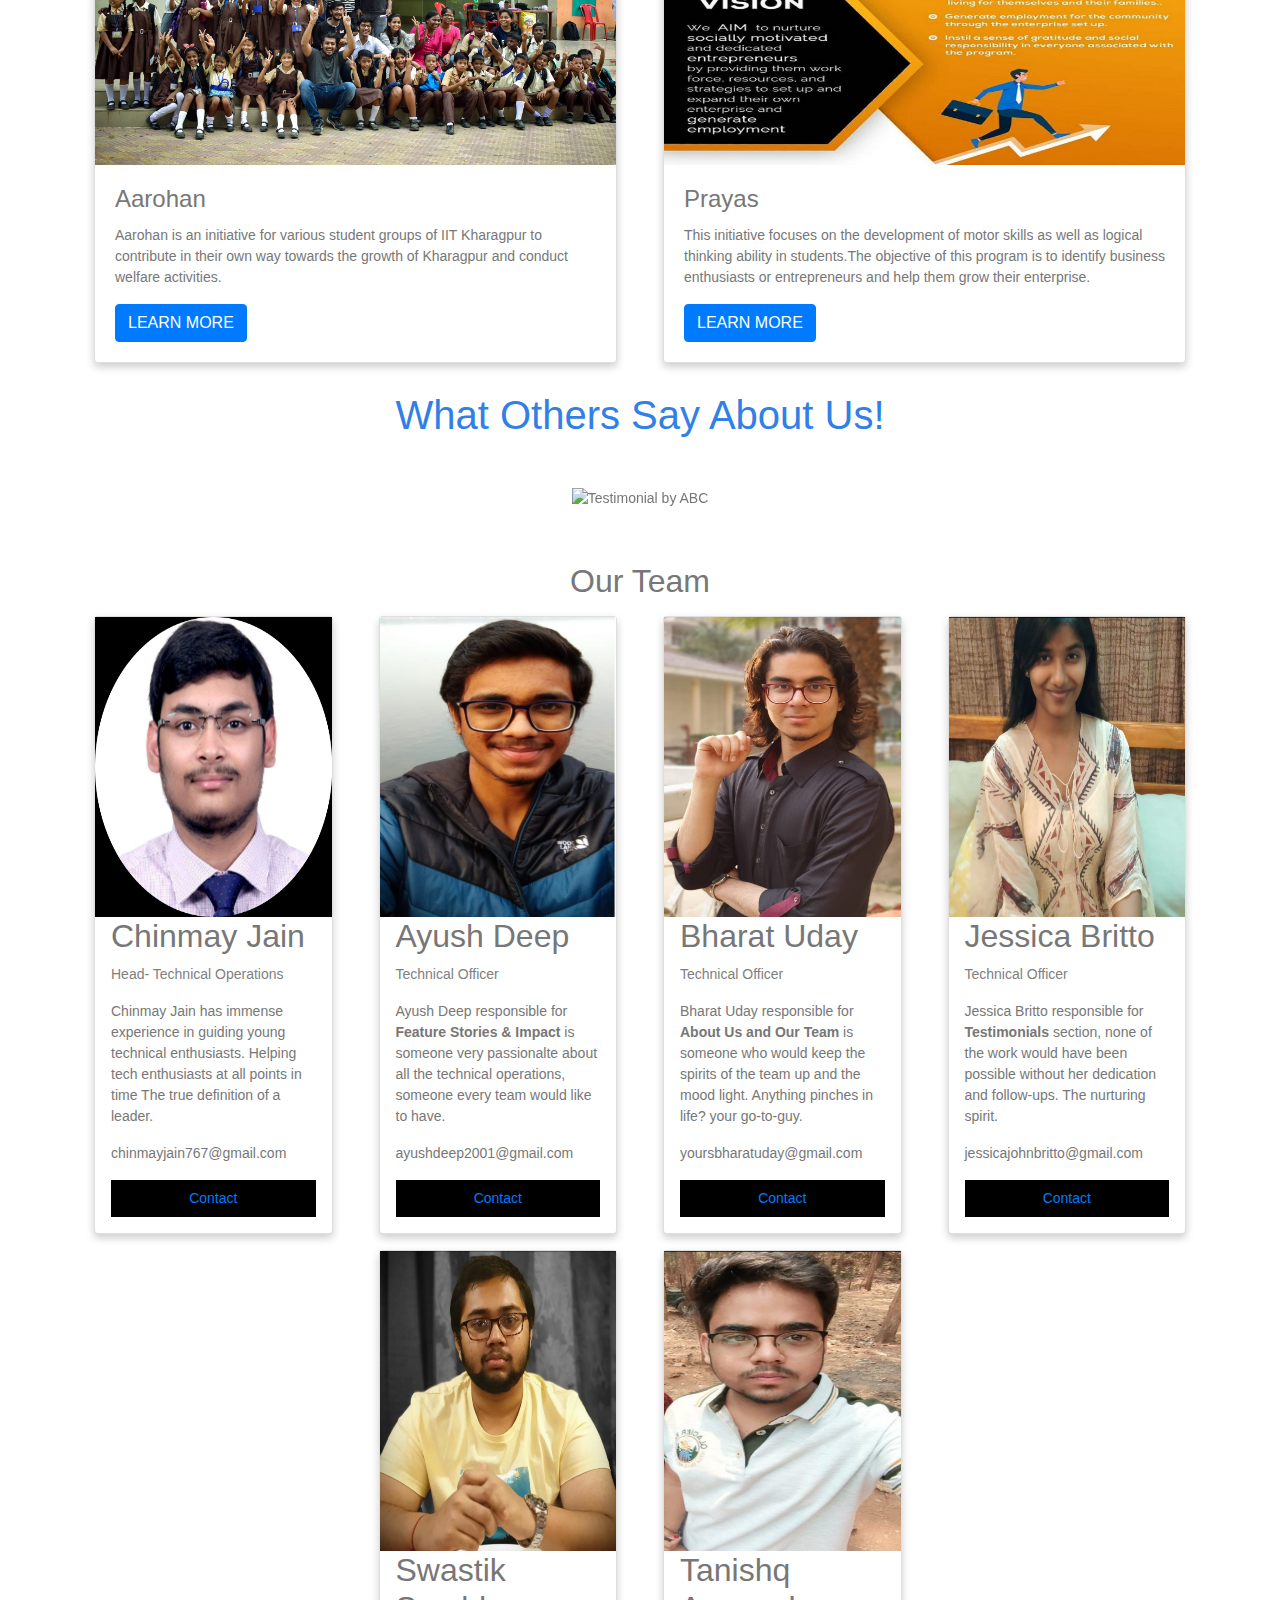
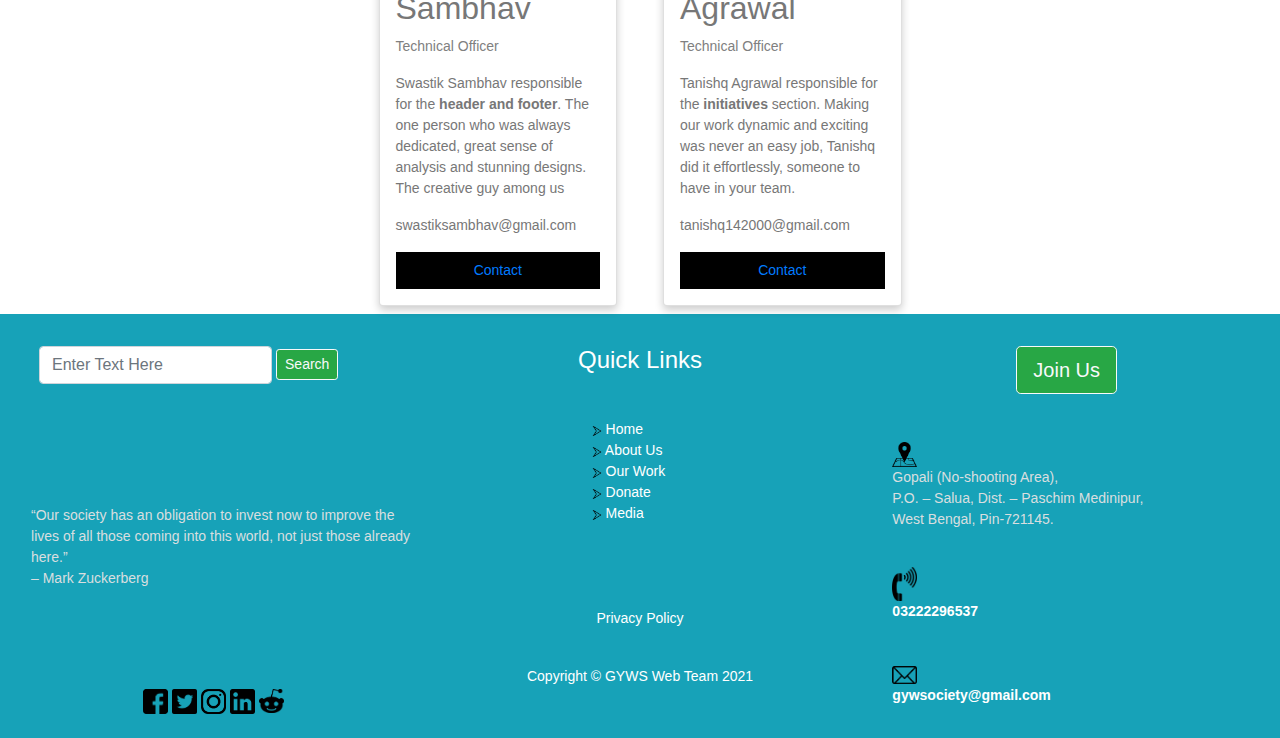
==== commit ae77bebd: "Update index.html" ====
--- a/index.html
+++ b/index.html
@@ -568,6 +568,7 @@
       </div>
     </div>
   </div>
+</div>
 
    <!--footer section-->
 
